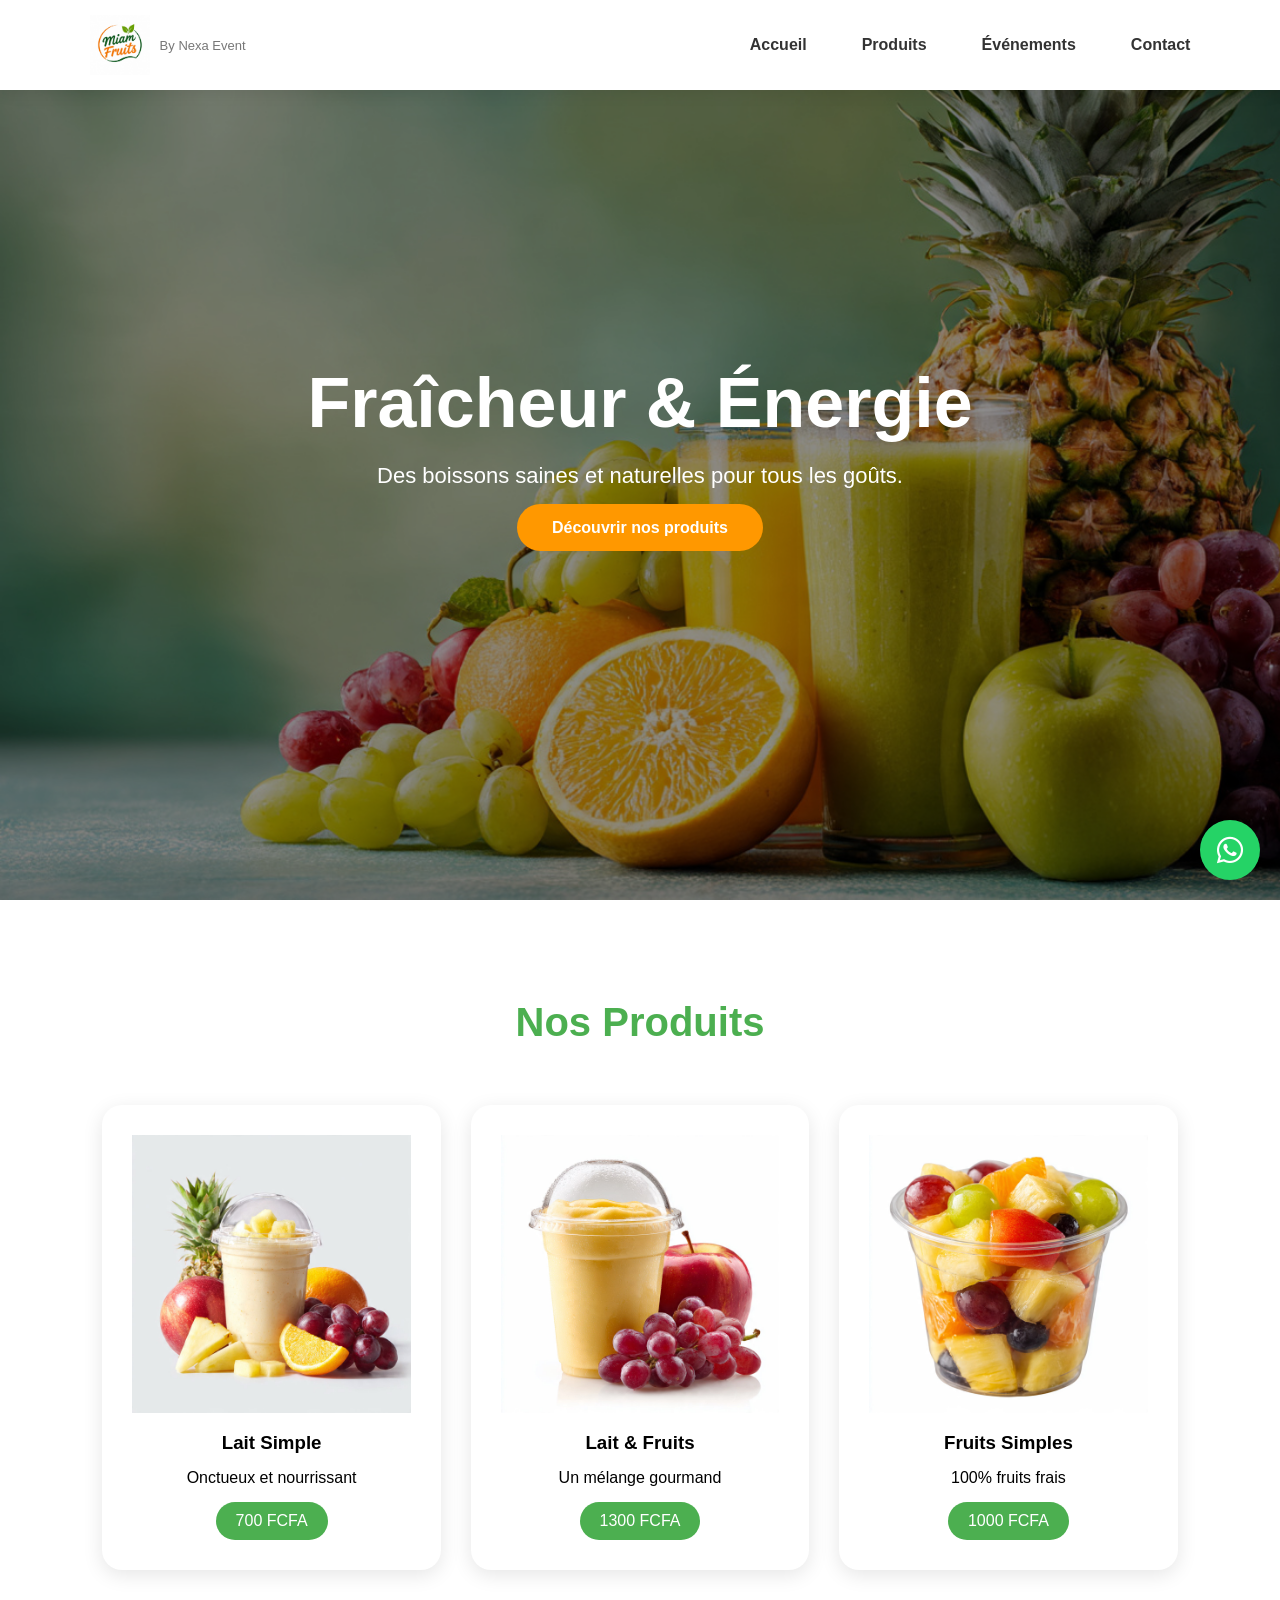
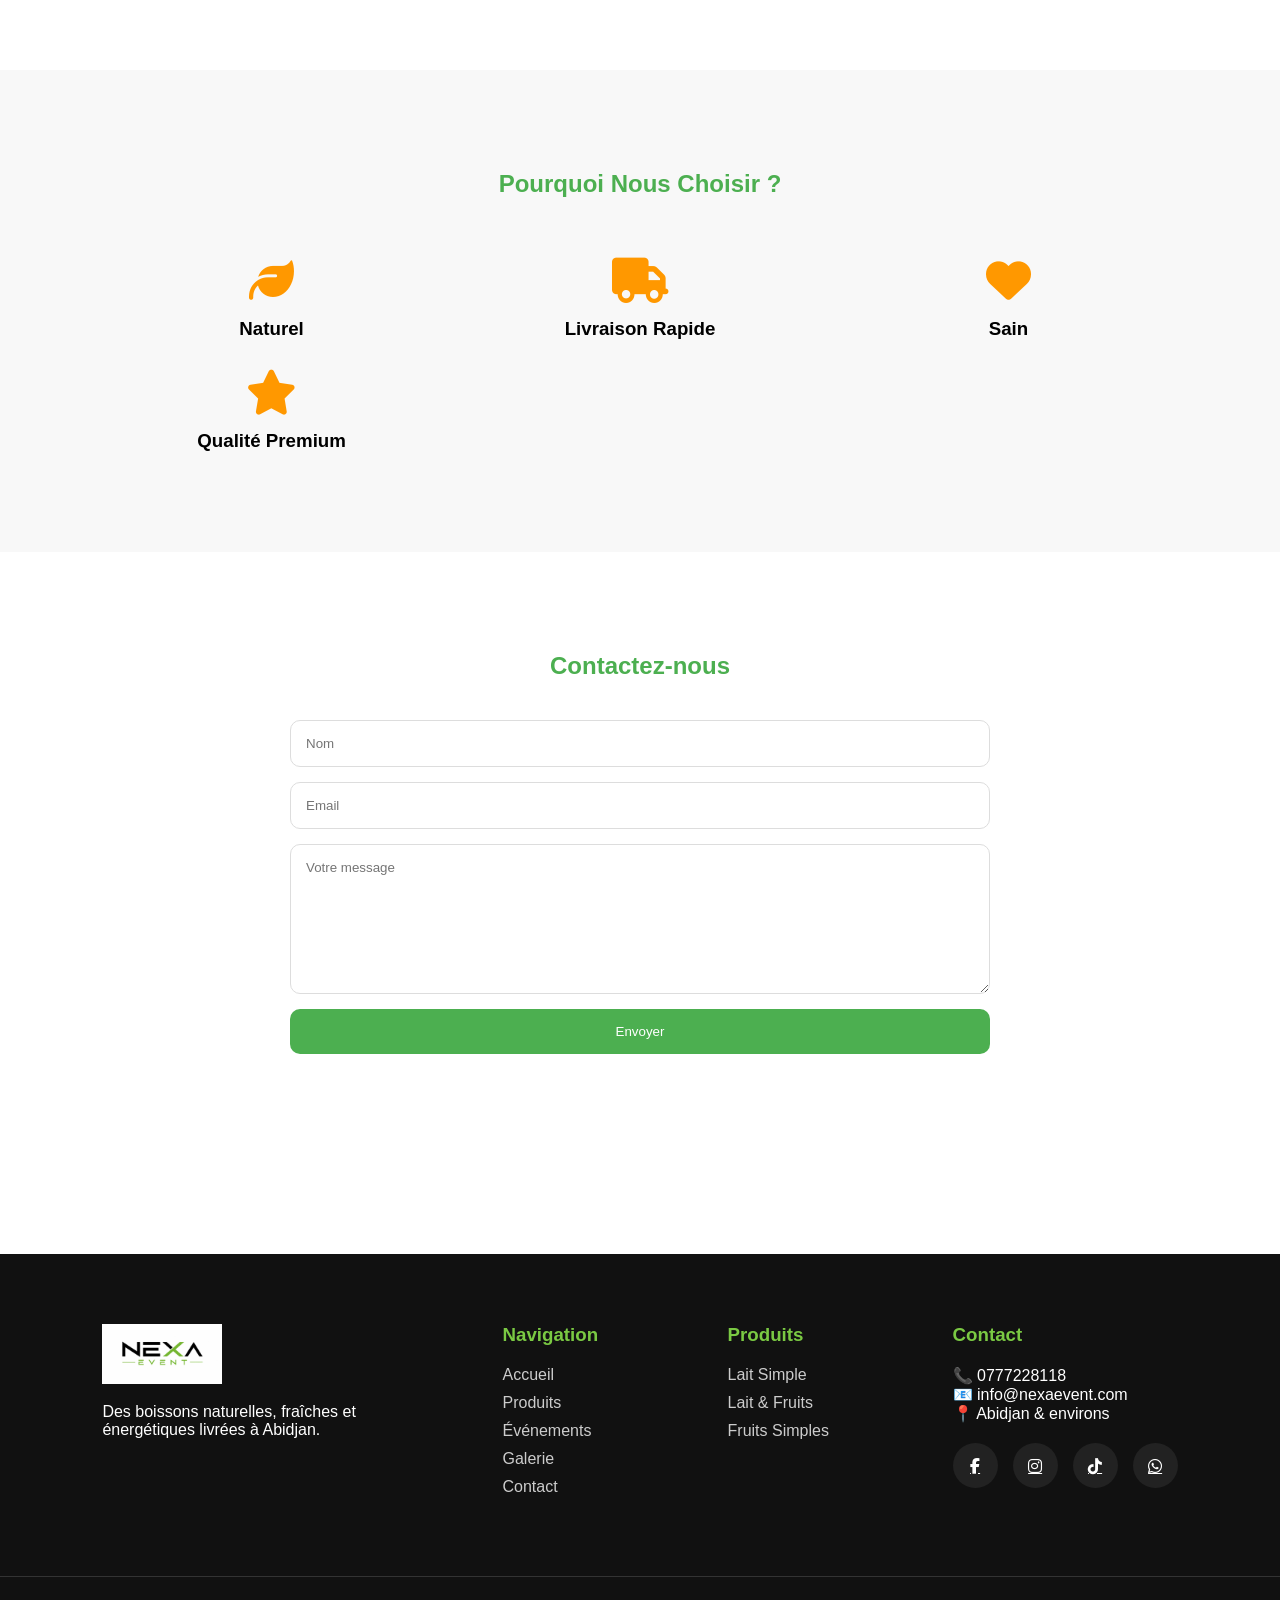
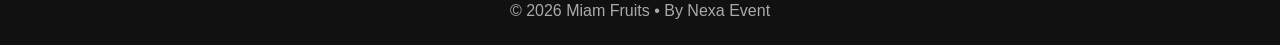
==== index.html @ a28fb57b "first commit" ====
<!DOCTYPE html>
<html lang="fr">
<head>
<meta charset="UTF-8">
<meta name="viewport" content="width=device-width, initial-scale=1.0">
<title>Miam Fruits - Fraîcheur & Énergie</title>

<link rel="stylesheet" href="style.css">

<link rel="stylesheet"
href="https://cdnjs.cloudflare.com/ajax/libs/font-awesome/6.5.1/css/all.min.css">

</head>
<script>

const menuToggle =
document.getElementById("menuToggle");

const navMenu =
document.getElementById("navMenu");

menuToggle.addEventListener("click",()=>{

navMenu.classList.toggle("active");

});

</script>
<body>

<header>

    <div class="logo-container">

        <img
        src="image/img2.jpg"
        alt="Miam Fruits"
        class="logo">

        <div class="brand">

            <span>By Nexa Event</span>

        </div>

    </div>

    <nav>

        <a href="#accueil">Accueil</a>

        <a href="#produits">Produits</a>

        <a href="#services">Événements</a>

        <a href="#contact">Contact</a>

    </nav>
     <div class="menu-toggle" id="menuToggle">
        ☰
    </div>

</header>

<section class="hero" id="accueil">

    <div class="overlay"></div>

    <div class="hero-content">

        <h1>Fraîcheur & Énergie</h1>

        <p>
            Des boissons saines et naturelles
            pour tous les goûts.
        </p>

        <a href="#produits" class="btn">
            Découvrir nos produits
        </a>

    </div>

</section>

<section class="products" id="produits">

    <h2>Nos Produits</h2>

    <div class="product-grid">

        <div class="card">
            <img src="image/img6.jpeg" alt="">
            <h3>Lait Simple</h3>
            <p>Onctueux et nourrissant</p>
            <span>700 FCFA</span>
        </div>

        <div class="card">
            <img src="image/img5.jpeg" alt="">
            <h3>Lait & Fruits</h3>
            <p>Un mélange gourmand</p>
            <span>1300 FCFA</span>
        </div>

        <div class="card">
            <img src="image/img4.jpeg" alt="">
            <h3>Fruits Simples</h3>
            <p>100% fruits frais</p>
            <span>1000 FCFA</span>
        </div>

    </div>

</section>

<section class="advantages" id="services">

    <h2>Pourquoi Nous Choisir ?</h2>

    <div class="advantages-grid">

        <div>
            <i class="fa-solid fa-leaf"></i>
            <h3>Naturel</h3>
        </div>

        <div>
            <i class="fa-solid fa-truck"></i>
            <h3>Livraison Rapide</h3>
        </div>

        <div>
            <i class="fa-solid fa-heart"></i>
            <h3>Sain</h3>
        </div>

        <div>
            <i class="fa-solid fa-star"></i>
            <h3>Qualité Premium</h3>
        </div>

    </div>

</section>

<section class="contact" id="contact">

    <h2>Contactez-nous</h2>

    <form>

        <input type="text" placeholder="Nom">

        <input type="email" placeholder="Email">

        <textarea placeholder="Votre message"></textarea>

        <button type="submit">
            Envoyer
        </button>

    </form>

</section>

<a class="whatsapp"
href="https://wa.me/2250777228118"
target="_blank">

<i class="fab fa-whatsapp"></i>

</a>

<footer>

    <div class="footer-container">

        <div class="footer-about">

            <img
            src="image/img1.jpg"
            class="footer-logo">

            <p>

                Des boissons naturelles,
                fraîches et énergétiques
                livrées à Abidjan.

            </p>


        </div>

        <div class="footer-links">

            <h3>Navigation</h3>

            <a href="#accueil">Accueil</a>
            <a href="#produits">Produits</a>
            <a href="#services">Événements</a>
            <a href="#galerie">Galerie</a>
            <a href="#contact">Contact</a>

        </div>

        <div class="footer-products">

            <h3>Produits</h3>

            <a href="#">Lait Simple</a>
            <a href="#">Lait & Fruits</a>
            <a href="#">Fruits Simples</a>

        </div>

        <div class="footer-contact">

            <h3>Contact</h3>

            <p>📞 0777228118</p>

            <p>📧 info@nexaevent.com</p>

            <p>📍 Abidjan & environs</p>

            <div class="socials">

                <a href="#">
                    <i class="fab fa-facebook-f"></i>
                </a>

                <a href="#">
                    <i class="fab fa-instagram"></i>
                </a>

                <a href="#">
                    <i class="fab fa-tiktok"></i>
                </a>

                <a href="#">
                    <i class="fab fa-whatsapp"></i>
                </a>

            </div>

        </div>

    </div>

    <div class="copyright">

        © 2026 Miam Fruits • By Nexa Event

    </div>

</footer>

</body>
</html>
---- style.css ----
*{
margin:0;
padding:0;
box-sizing:border-box;
font-family:'Poppins',sans-serif;
}

body{
background:#fff;
}

header{
    position:fixed;
    top:0;
    left:0;
    width:100%;

    display:flex;
    justify-content:space-between;
    align-items:center;

    padding:15px 7%;

    background:white;

    box-shadow:
    0 3px 15px rgba(0,0,0,.08);

    z-index:1000;
}

.logo-container{
    display:flex;
    align-items:center;
    gap:10px;
}

.logo{
    width:60px;
}

.brand h2{
    color:#7AC943;
    font-size:24px;
}

.brand span{
    color:#777;
    font-size:13px;
}

nav{
    display:flex;
    gap:30px;
}

nav a{
    text-decoration:none;
    color:#222;
    font-weight:600;
}

.menu-toggle{
    display:none;
    font-size:30px;
    cursor:pointer;
}
.btn-order{
    background:#F7931E;
    color:white;
    padding:12px 25px;
    border-radius:50px;
    text-decoration:none;
}

.container{
display:flex;
justify-content:space-between;
align-items:center;
}

.logo h2{
color:#4CAF50;
}

nav a{
text-decoration:none;
margin-left:25px;
color:#333;
font-weight:600;
}

.hero{
height:100vh;
background:url('image/img3.jpg') center/cover;
position:relative;
display:flex;
justify-content:center;
align-items:center;
}
.hero h1{
    font-size:clamp(2.5rem, 6vw, 5rem);
}

.hero p{
    font-size:clamp(1rem, 2vw, 1.3rem);
}

.overlay{
position:absolute;
width:100%;
height:100%;
background:rgba(0,0,0,.45);
}

.hero-content{
position:relative;
text-align:center;
color:white;
max-width:700px;
}

.hero-content h1{
font-size:70px;
margin-bottom:20px;
}

.hero-content p{
font-size:22px;
margin-bottom:30px;
}

.btn{
background:#ff9800;
padding:15px 35px;
color:white;
text-decoration:none;
border-radius:50px;
font-weight:bold;
}

.products{
padding:100px 8%;
}

.products h2{
text-align:center;
font-size:40px;
margin-bottom:60px;
color:#4CAF50;
}

.product-grid{
display:grid;
grid-template-columns:repeat(auto-fit,minmax(300px,1fr));
gap:30px;
}

.card{
background:white;
padding:30px;
border-radius:20px;
box-shadow:0 5px 20px rgba(0,0,0,.1);
text-align:center;
transition:.3s;
}

.card:hover{
transform:translateY(-10px);
}

.card img{
    width:100%;
    height:auto;
}

.card h3{
margin:15px 0;
}

.card span{
display:inline-block;
background:#4CAF50;
color:white;
padding:10px 20px;
border-radius:30px;
margin-top:15px;
}

.advantages{
background:#f8f8f8;
padding:100px 8%;
}

.advantages h2{
text-align:center;
margin-bottom:60px;
color:#4CAF50;
}

.advantages-grid{
display:grid;
grid-template-columns:repeat(auto-fit,minmax(250px,1fr));
gap:30px;
text-align:center;
}

.advantages-grid i{
font-size:45px;
color:#ff9800;
margin-bottom:15px;
}

.contact{
padding:100px 8%;
}

.contact h2{
text-align:center;
margin-bottom:40px;
color:#4CAF50;
}

form{
max-width:700px;
margin:auto;
display:flex;
flex-direction:column;
gap:15px;
}

input,
textarea{
padding:15px;
border:1px solid #ddd;
border-radius:10px;
}

textarea{
height:150px;
}

button{
background:#4CAF50;
border:none;
padding:15px;
color:white;
border-radius:10px;
cursor:pointer;
}

.whatsapp{
position:fixed;
right:20px;
bottom:20px;
width:60px;
height:60px;
background:#25D366;
color:white;
display:flex;
justify-content:center;
align-items:center;
border-radius:50%;
font-size:30px;
text-decoration:none;
}

footer{
    background:#111;
    color:white;
    margin-top:100px;
}

.footer-container{

    display:grid;

    grid-template-columns:
    2fr 1fr 1fr 1fr;

    gap:50px;

    padding:70px 8%;
}

@media (max-width:768px){

    .footer-container{
        grid-template-columns:1fr;
        text-align:center;
    }

}
.footer-logo{
    width:120px;
    margin-bottom:15px;
}

.nexa-logo{
    width:150px;
    margin-top:20px;
}

.footer-links,
.footer-products,
.footer-contact{

    display:flex;
    flex-direction:column;
}

.footer-links h3,
.footer-products h3,
.footer-contact h3{

    color:#7AC943;
    margin-bottom:20px;
}

.footer-links a,
.footer-products a{

    color:#ccc;
    text-decoration:none;
    margin-bottom:10px;
}

.socials{

    display:flex;
    gap:15px;
    margin-top:20px;
}

.socials a{

    width:45px;
    height:45px;

    background:#222;

    border-radius:50%;

    display:flex;
    justify-content:center;
    align-items:center;

    color:white;

    transition:.3s;
}

.socials a:hover{

    background:#7AC943;

    transform:translateY(-5px);
}

.copyright{

    text-align:center;

    padding:25px;

    border-top:1px solid #333;

    color:#aaa;
}
@media screen and (max-width:768px){

    header{
        padding:15px 20px;
    }

    nav{
        position:absolute;
        top:80px;
        left:0;

        width:100%;

        background:white;

        flex-direction:column;

        display:none;

        padding:20px;
    }

    nav.active{
        display:flex;
    }

    .menu-toggle{
        display:block;
    }

    .hero{
        padding:20px;
        text-align:center;
    }

    .hero h1{
        font-size:2.5rem;
    }

    .buttons{
        flex-direction:column;
        gap:15px;
    }

    .footer-container{
        grid-template-columns:1fr;
        gap:30px;
    }

    .socials{
        justify-content:center;
    }

}
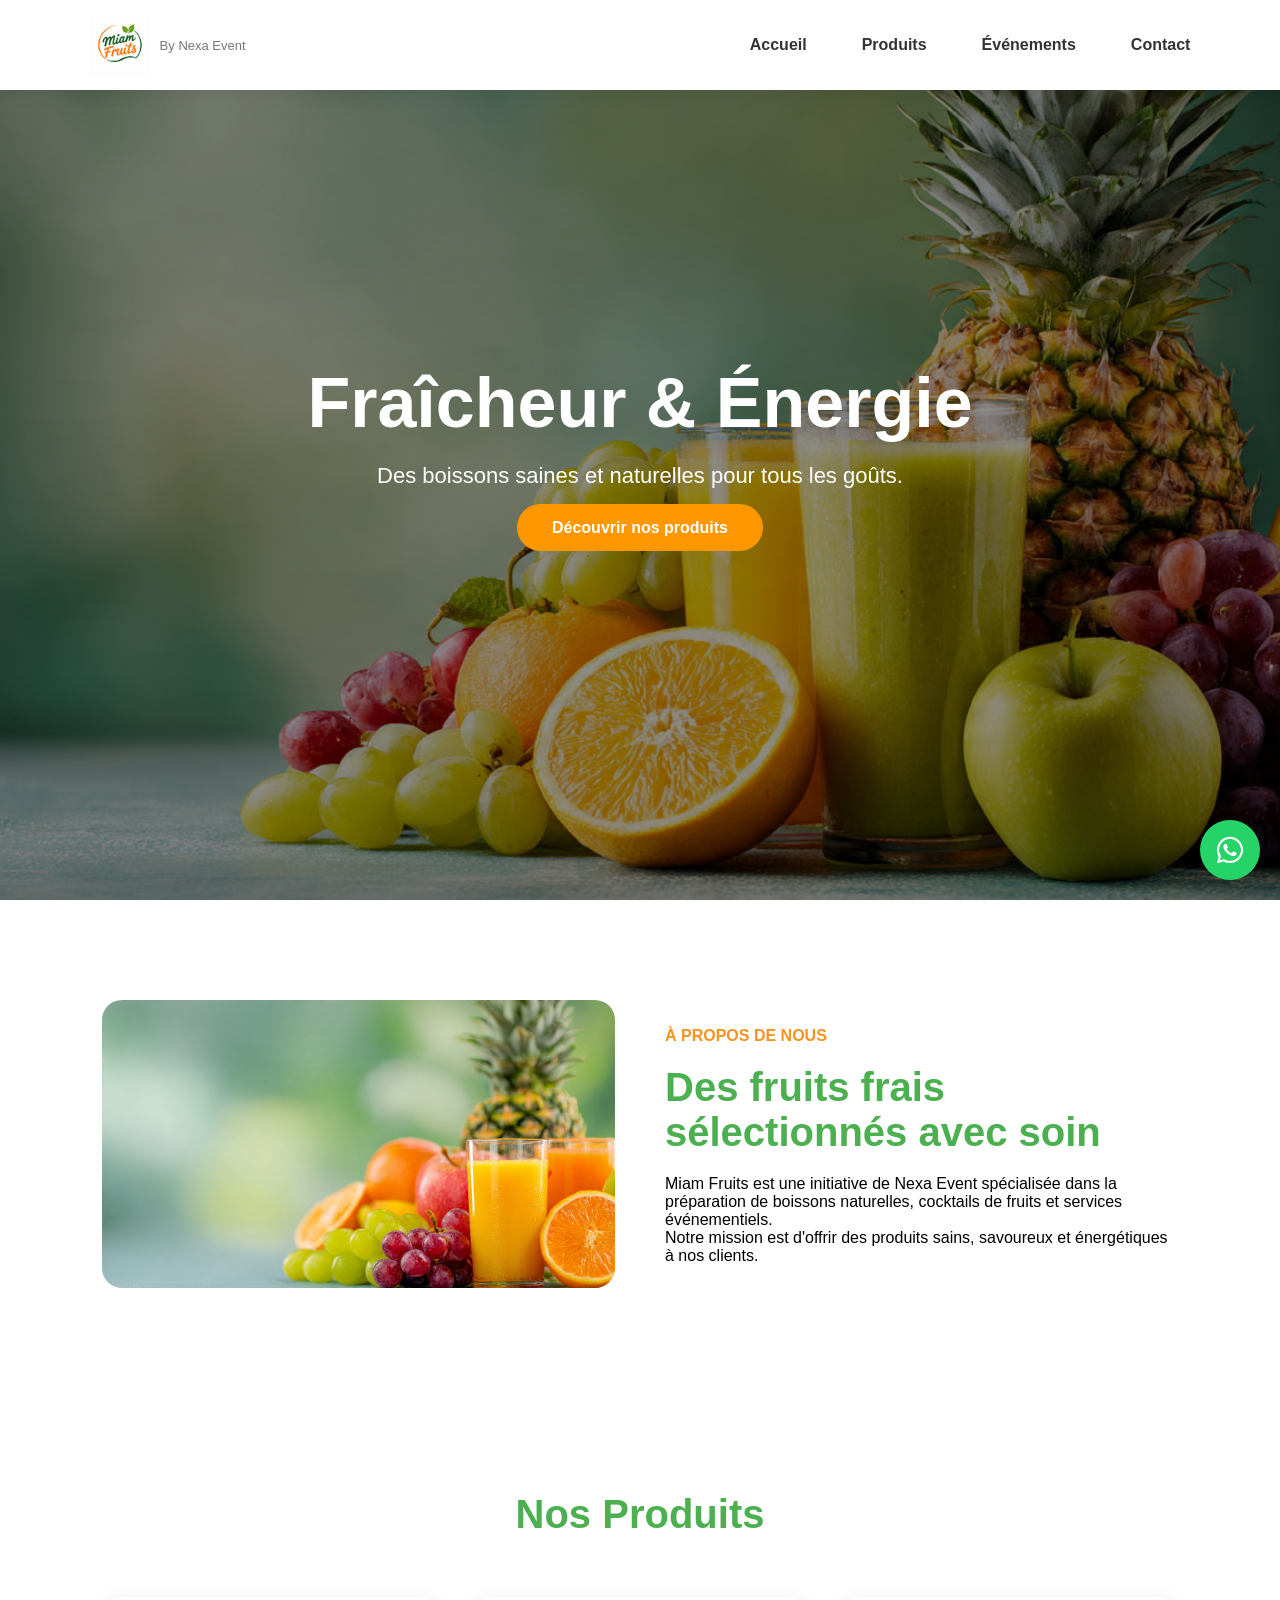
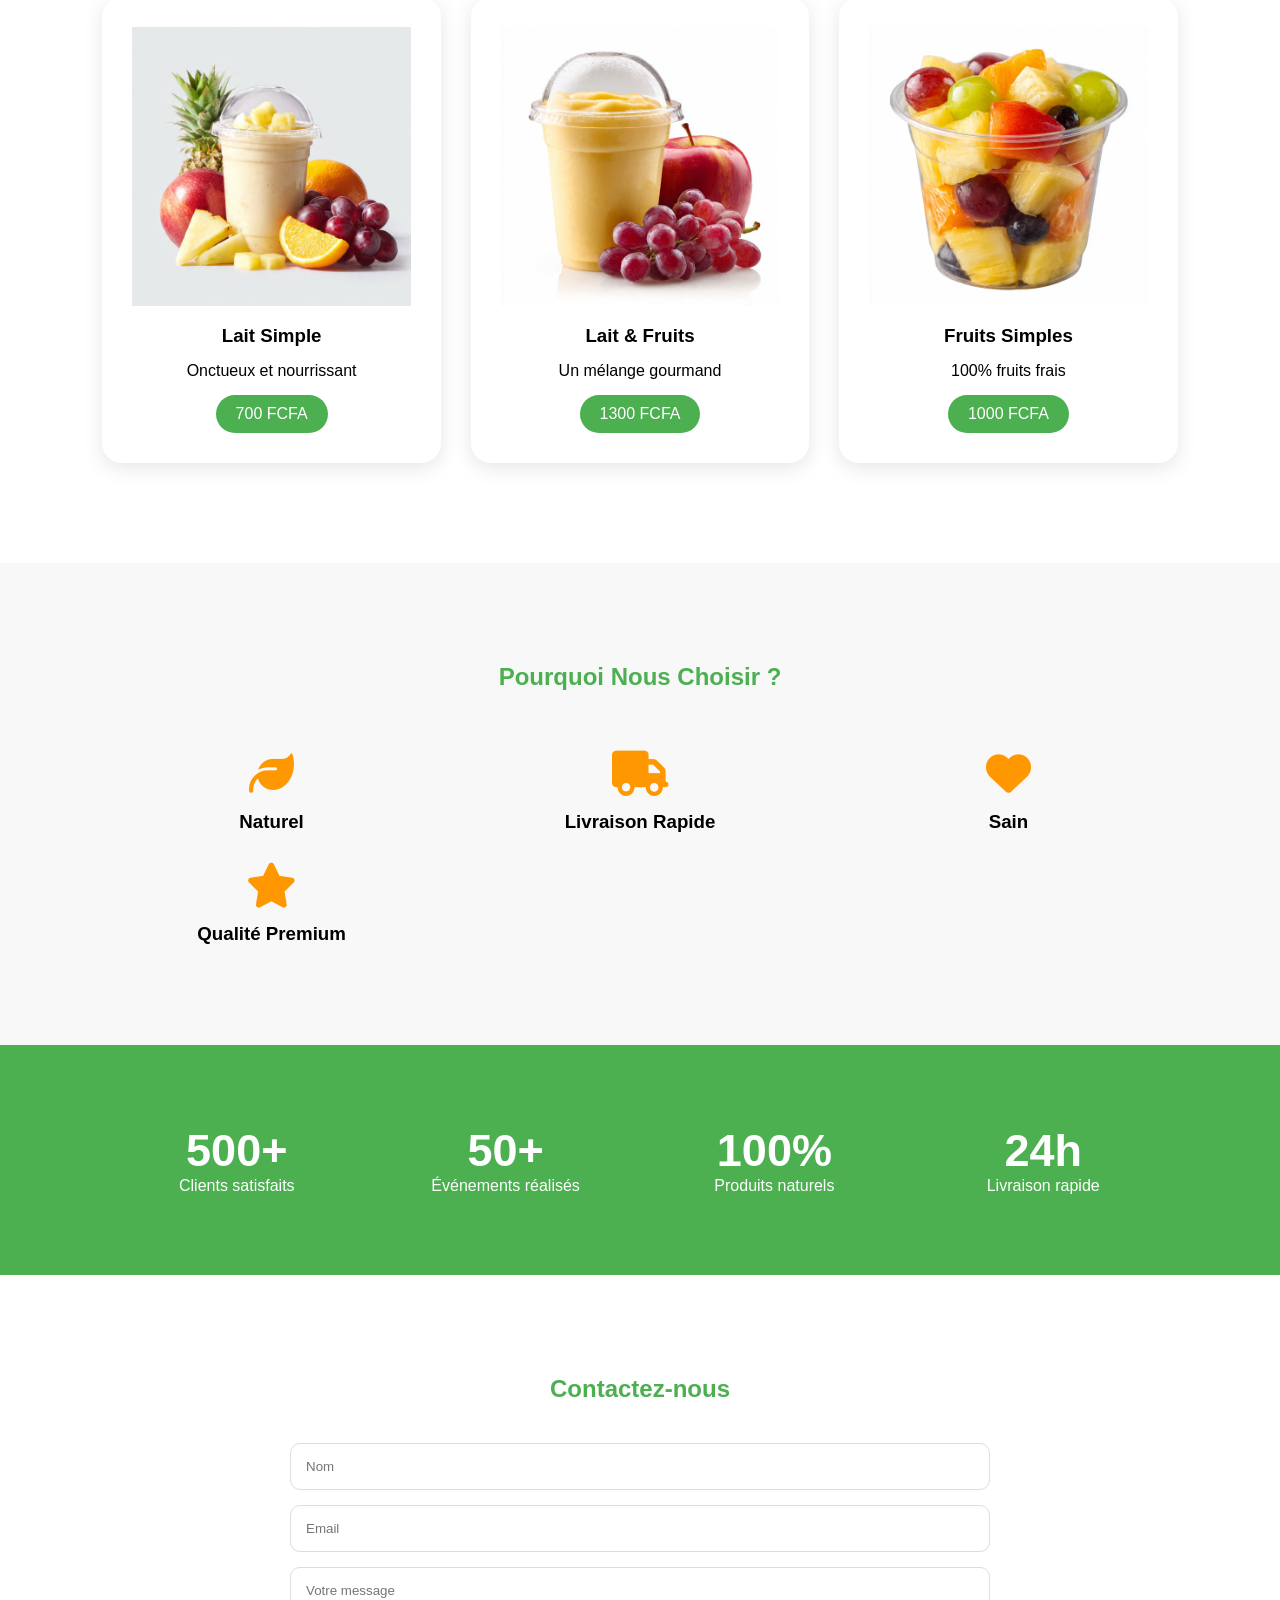
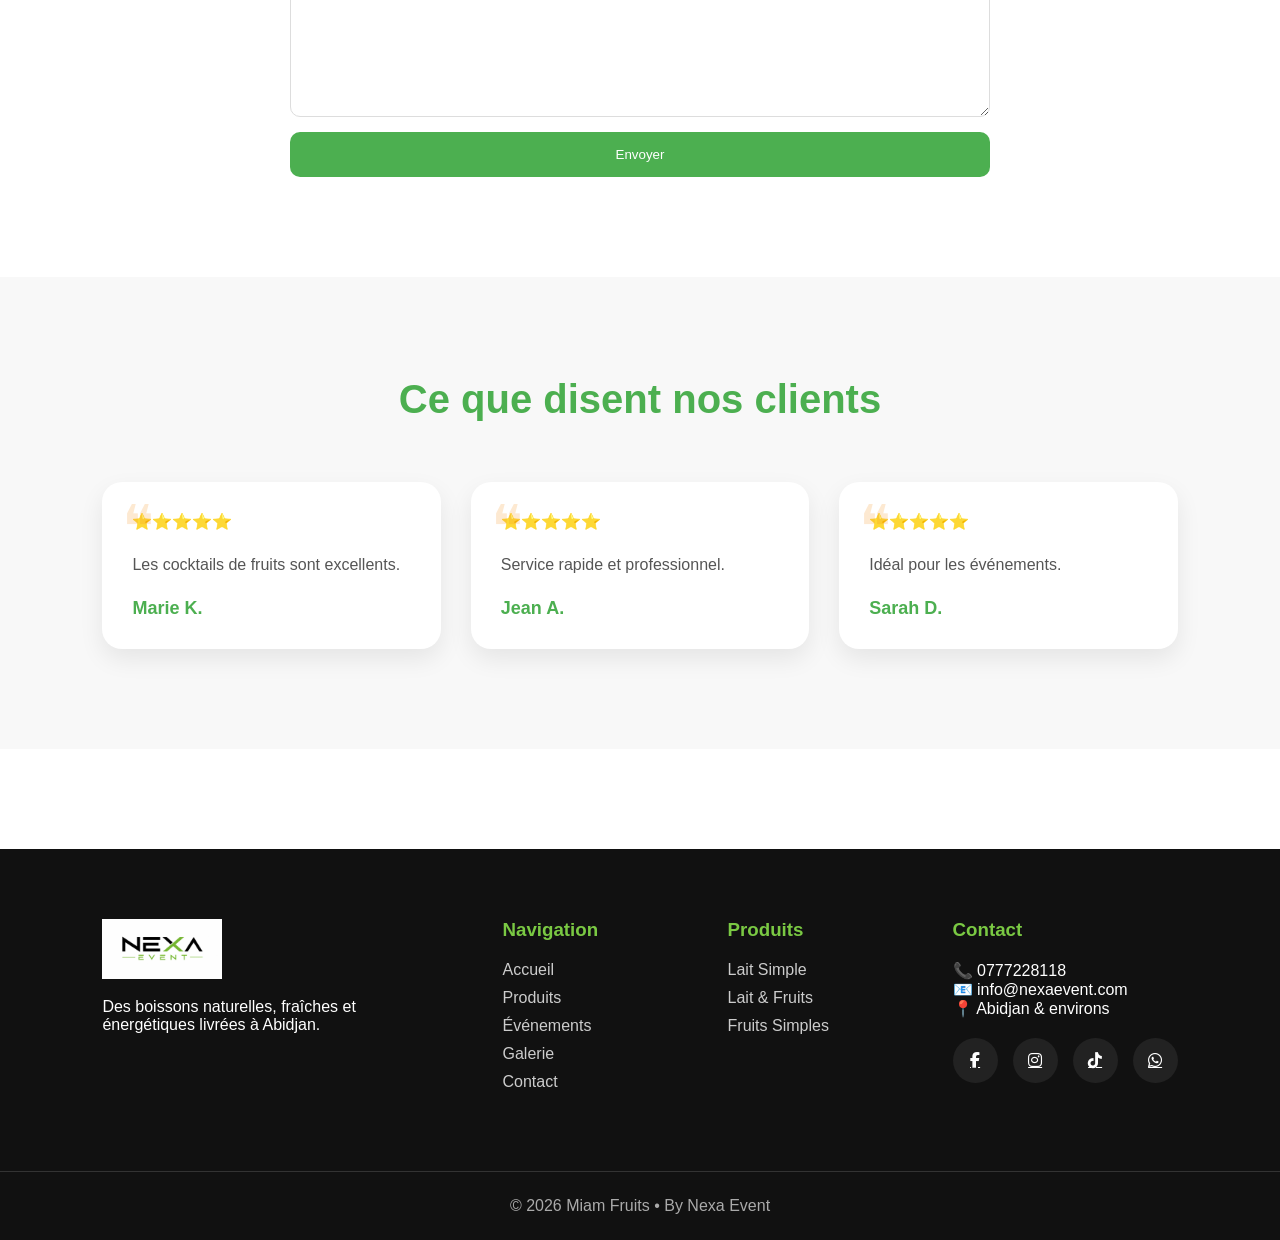
==== commit 1e597f30: "add" ====
--- a/index.html
+++ b/index.html
@@ -11,6 +11,8 @@
 href="https://cdnjs.cloudflare.com/ajax/libs/font-awesome/6.5.1/css/all.min.css">
 
 </head>
+
+<body>
 <script>
 
 const menuToggle =
@@ -26,8 +28,6 @@
 });
 
 </script>
-<body>
-
 <header>
 
     <div class="logo-container">
@@ -45,7 +45,7 @@
 
     </div>
 
-    <nav>
+    <nav id="navMenu">
 
         <a href="#accueil">Accueil</a>
 
@@ -78,6 +78,32 @@
         <a href="#produits" class="btn">
             Découvrir nos produits
         </a>
+
+    </div>
+
+</section>
+<section class="about" id="about">
+
+    <div class="about-image">
+        <img src="image/img7.jpg" alt="Miam Fruits">
+    </div>
+
+    <div class="about-content">
+
+        <span class="section-tag">À PROPOS DE NOUS</span>
+
+        <h2>Des fruits frais sélectionnés avec soin</h2>
+
+        <p>
+            Miam Fruits est une initiative de Nexa Event spécialisée
+            dans la préparation de boissons naturelles, cocktails de fruits
+            et services événementiels.
+        </p>
+
+        <p>
+            Notre mission est d'offrir des produits sains,
+            savoureux et énergétiques à nos clients.
+        </p>
 
     </div>
 
@@ -143,6 +169,29 @@
     </div>
 
 </section>
+<section class="stats">
+
+    <div>
+        <h2>500+</h2>
+        <p>Clients satisfaits</p>
+    </div>
+
+    <div>
+        <h2>50+</h2>
+        <p>Événements réalisés</p>
+    </div>
+
+    <div>
+        <h2>100%</h2>
+        <p>Produits naturels</p>
+    </div>
+
+    <div>
+        <h2>24h</h2>
+        <p>Livraison rapide</p>
+    </div>
+
+</section>
 
 <section class="contact" id="contact">
 
@@ -163,6 +212,39 @@
     </form>
 
 </section>
+<section class="testimonials">
+
+    <h2>Ce que disent nos clients</h2>
+
+    <div class="testimonial-grid">
+
+        <div class="testimonial">
+            ⭐⭐⭐⭐⭐
+            <p>
+                Les cocktails de fruits sont excellents.
+            </p>
+            <h4>Marie K.</h4>
+        </div>
+
+        <div class="testimonial">
+            ⭐⭐⭐⭐⭐
+            <p>
+                Service rapide et professionnel.
+            </p>
+            <h4>Jean A.</h4>
+        </div>
+
+        <div class="testimonial">
+            ⭐⭐⭐⭐⭐
+            <p>
+                Idéal pour les événements.
+            </p>
+            <h4>Sarah D.</h4>
+        </div>
+
+    </div>
+
+</section>
 
 <a class="whatsapp"
 href="https://wa.me/2250777228118"
@@ -171,6 +253,7 @@
 <i class="fab fa-whatsapp"></i>
 
 </a>
+
 
 <footer>
 
--- a/style.css
+++ b/style.css
@@ -139,6 +139,30 @@
 font-weight:bold;
 }
 
+.about{
+    padding:100px 8%;
+    display:grid;
+    grid-template-columns:1fr 1fr;
+    gap:50px;
+    align-items:center;
+}
+
+.about img{
+    width:100%;
+    border-radius:20px;
+}
+
+.section-tag{
+    color:#F7931E;
+    font-weight:bold;
+}
+
+.about h2{
+    font-size:40px;
+    margin:20px 0;
+    color:#4CAF50;
+}
+
 .products{
 padding:100px 8%;
 }
@@ -154,6 +178,21 @@
 display:grid;
 grid-template-columns:repeat(auto-fit,minmax(300px,1fr));
 gap:30px;
+}
+.stats{
+    background:#4CAF50;
+    color:white;
+
+    padding:80px 8%;
+
+    display:grid;
+    grid-template-columns:repeat(4,1fr);
+
+    text-align:center;
+}
+
+.stats h2{
+    font-size:45px;
 }
 
 .card{
@@ -264,6 +303,68 @@
 font-size:30px;
 text-decoration:none;
 }
+.testimonials{
+    padding:100px 8%;
+    background:#f8f8f8;
+}
+
+.testimonials h2{
+    text-align:center;
+    font-size:40px;
+    color:#4CAF50;
+    margin-bottom:60px;
+}
+
+.testimonial-grid{
+    display:grid;
+    grid-template-columns:repeat(auto-fit,minmax(300px,1fr));
+    gap:30px;
+}
+
+.testimonial{
+    background:white;
+    padding:30px;
+    border-radius:20px;
+
+    box-shadow:
+    0 10px 25px rgba(0,0,0,.08);
+
+    transition:.3s;
+
+    position:relative;
+}
+
+.testimonial:hover{
+    transform:translateY(-10px);
+}
+
+.testimonial::before{
+    content:"❝";
+    position:absolute;
+    top:10px;
+    left:20px;
+
+    font-size:60px;
+    color:#F7931E;
+    opacity:.2;
+}
+
+.testimonial p{
+    margin:20px 0;
+    line-height:1.7;
+    color:#555;
+}
+
+.testimonial h4{
+    color:#4CAF50;
+    font-size:18px;
+}
+
+.testimonial .stars{
+    color:#F7931E;
+    font-size:20px;
+    margin-bottom:15px;
+}
 
 footer{
     background:#111;
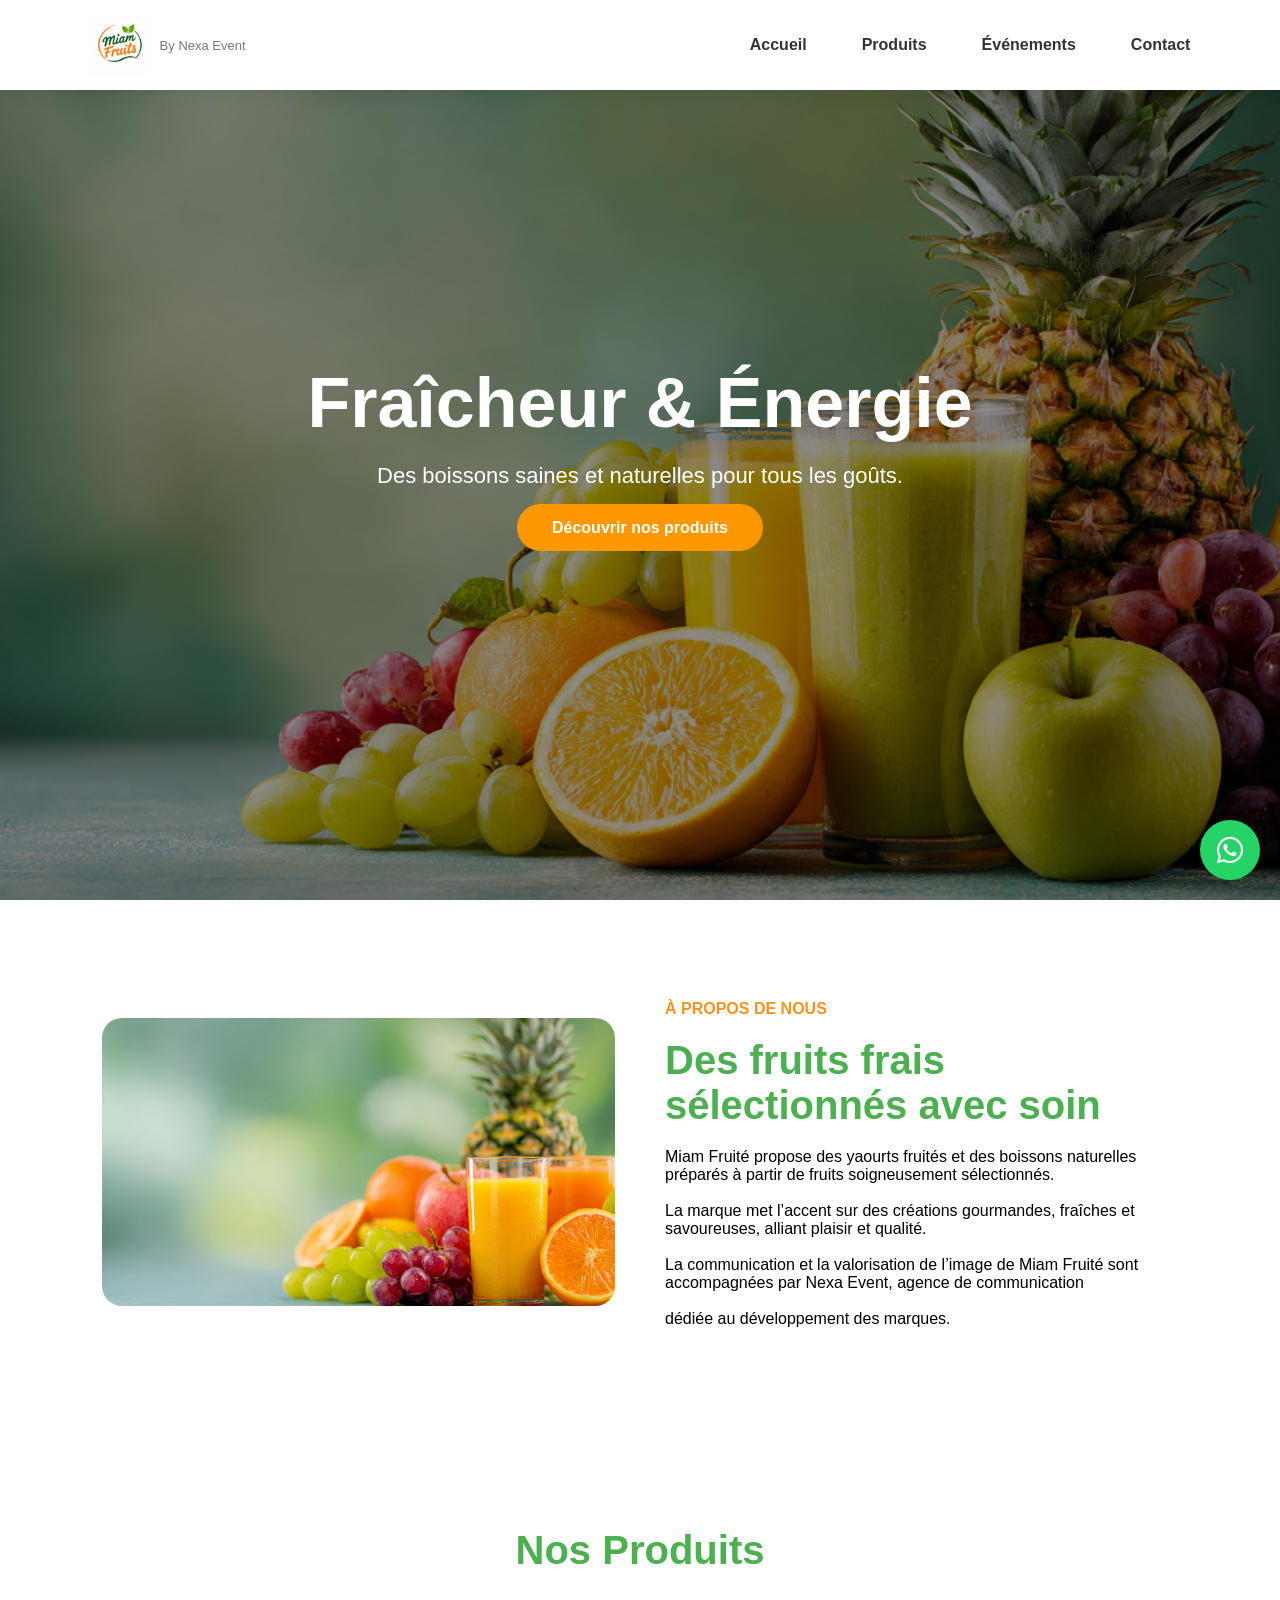
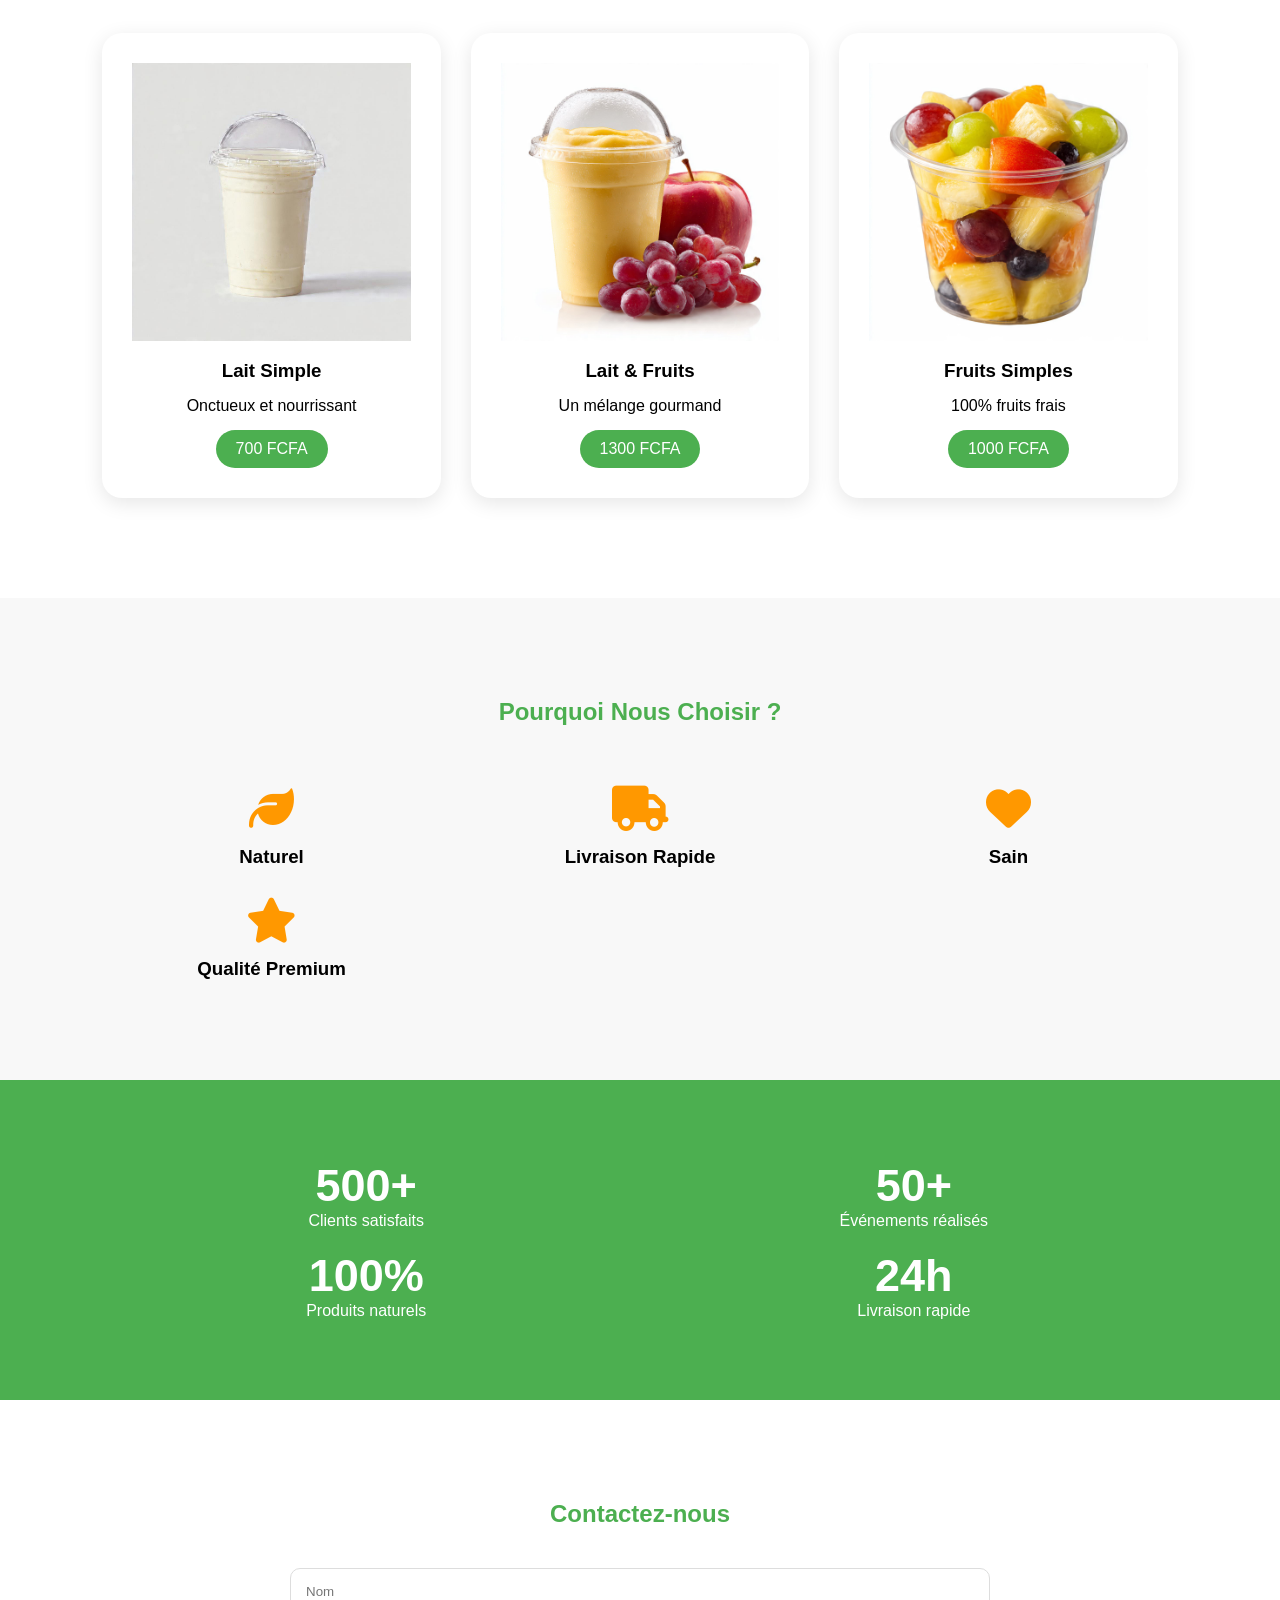
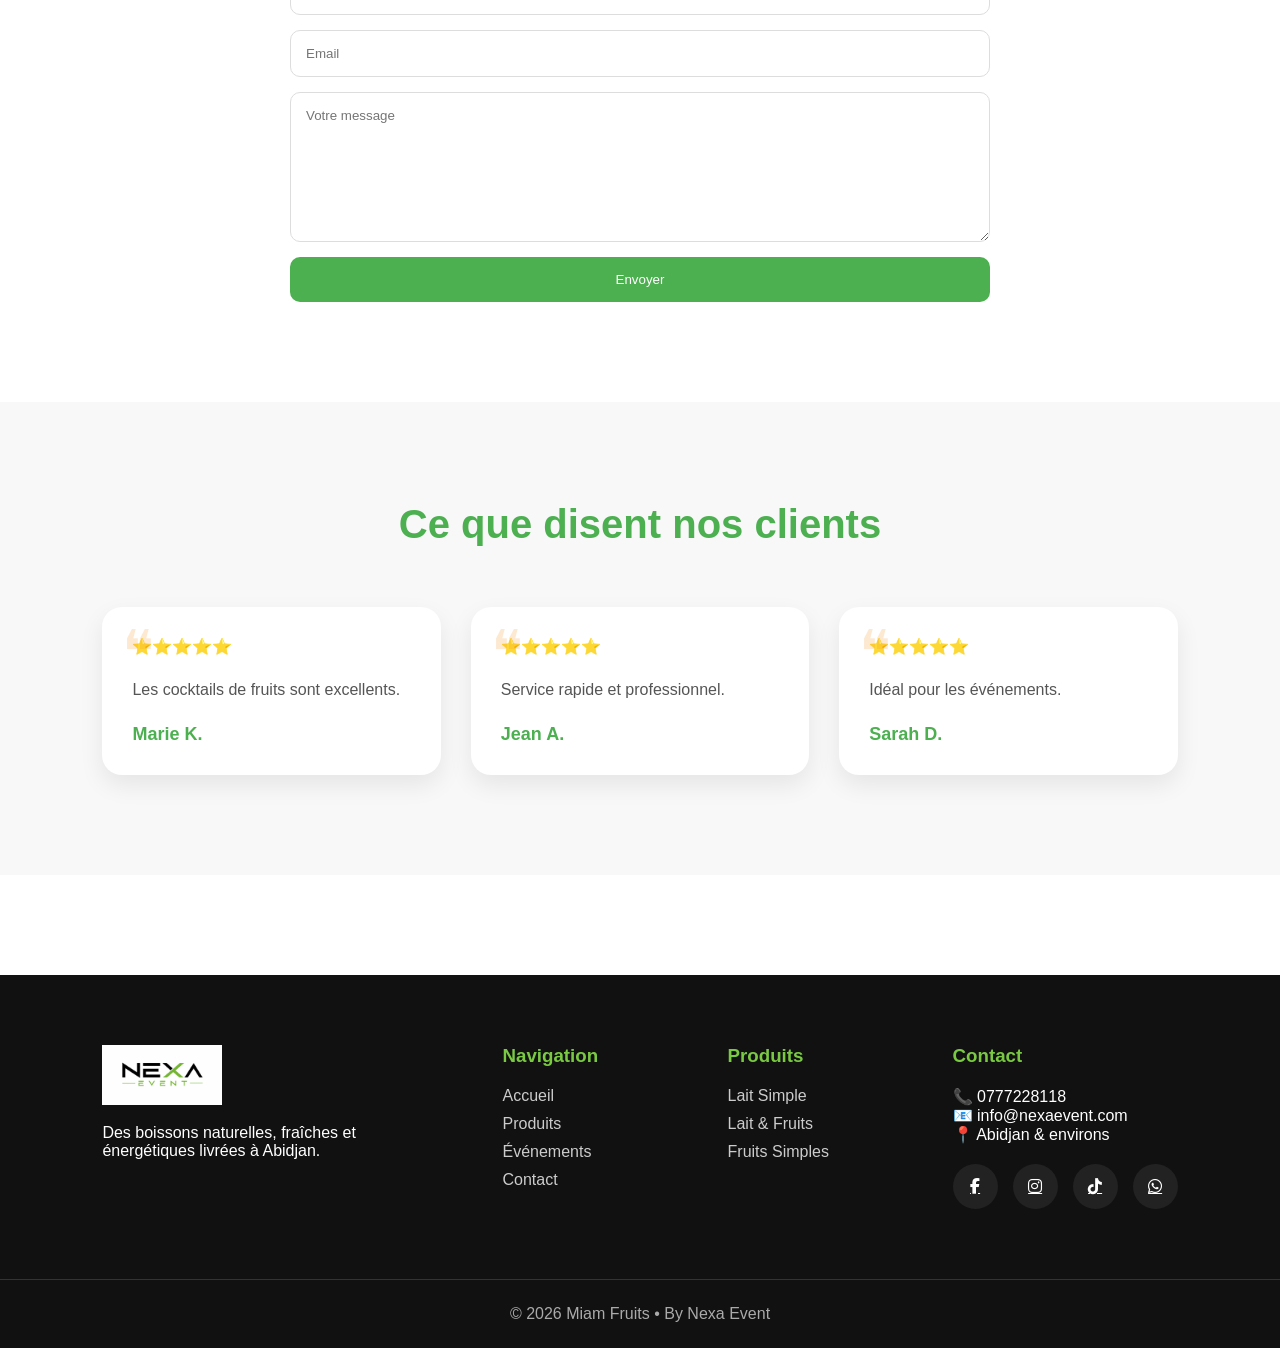
==== commit 990693e3: "menu" ====
--- a/index.html
+++ b/index.html
@@ -13,21 +13,6 @@
 </head>
 
 <body>
-<script>
-
-const menuToggle =
-document.getElementById("menuToggle");
-
-const navMenu =
-document.getElementById("navMenu");
-
-menuToggle.addEventListener("click",()=>{
-
-navMenu.classList.toggle("active");
-
-});
-
-</script>
 <header>
 
     <div class="logo-container">
@@ -95,14 +80,19 @@
         <h2>Des fruits frais sélectionnés avec soin</h2>
 
         <p>
-            Miam Fruits est une initiative de Nexa Event spécialisée
-            dans la préparation de boissons naturelles, cocktails de fruits
-            et services événementiels.
+            Miam Fruité propose des yaourts fruités et des boissons 
+            naturelles préparés à partir de fruits soigneusement sélectionnés.
+            <br><br> 
+            La marque met l’accent sur des créations gourmandes, fraîches
+            et savoureuses, alliant plaisir et qualité.
+             <br><br> 
         </p>
 
         <p>
-            Notre mission est d'offrir des produits sains,
-            savoureux et énergétiques à nos clients.
+           La communication et la valorisation de l’image de Miam Fruité 
+           sont accompagnées par Nexa Event, agence de communication 
+            <br><br> 
+           dédiée au développement des marques.
         </p>
 
     </div>
@@ -116,7 +106,7 @@
     <div class="product-grid">
 
         <div class="card">
-            <img src="image/img6.jpeg" alt="">
+            <img src="image/img.jpeg" alt="">
             <h3>Lait Simple</h3>
             <p>Onctueux et nourrissant</p>
             <span>700 FCFA</span>
@@ -283,7 +273,6 @@
             <a href="#accueil">Accueil</a>
             <a href="#produits">Produits</a>
             <a href="#services">Événements</a>
-            <a href="#galerie">Galerie</a>
             <a href="#contact">Contact</a>
 
         </div>
@@ -339,6 +328,20 @@
     </div>
 
 </footer>
-
+<script>
+
+const menuToggle =
+document.getElementById("menuToggle");
+
+const navMenu =
+document.getElementById("navMenu");
+
+menuToggle.addEventListener("click",()=>{
+
+navMenu.classList.toggle("active");
+
+});
+
+</script>
 </body>
 </html>
--- a/style.css
+++ b/style.css
@@ -147,10 +147,11 @@
     align-items:center;
 }
 
+
 .about img{
     width:100%;
     border-radius:20px;
-}
+} 
 
 .section-tag{
     color:#F7931E;
@@ -189,6 +190,21 @@
     grid-template-columns:repeat(4,1fr);
 
     text-align:center;
+}
+.stats{
+    grid-template-columns:repeat(2,1fr);
+    gap:20px;
+}
+@media(max-width:480px){
+
+    .stats{
+        grid-template-columns:1fr;
+    }
+
+    .about{
+        grid-template-columns:1fr;
+    }
+
 }
 
 .stats h2{
@@ -521,4 +537,65 @@
         justify-content:center;
     }
 
-}
+    @media screen and (max-width:768px){
+
+    .about{
+        grid-template-columns:1fr;
+        gap:30px;
+        padding:60px 20px;
+        text-align:center;
+    }
+
+    .about-image{
+        order:1;
+    }
+
+    .about-content{
+        order:2;
+    }
+
+    .about img{
+        width:100%;
+        max-width:450px;
+        margin:auto;
+        display:block;
+    }
+
+    .about h2{
+        font-size:2rem;
+    }
+
+    .about p{
+        font-size:16px;
+        line-height:1.8;
+    }
+
+}
+
+@media screen and (max-width:480px){
+
+    .about{
+        padding:50px 15px;
+    }
+
+    .about h2{
+        font-size:1.6rem;
+    }
+
+    .section-tag{
+        font-size:14px;
+    }
+
+    .about p{
+        font-size:15px;
+    }
+    .about-image{
+    order:2;
+   }
+
+   .about-content{
+    order:1;
+   }
+
+}
+}
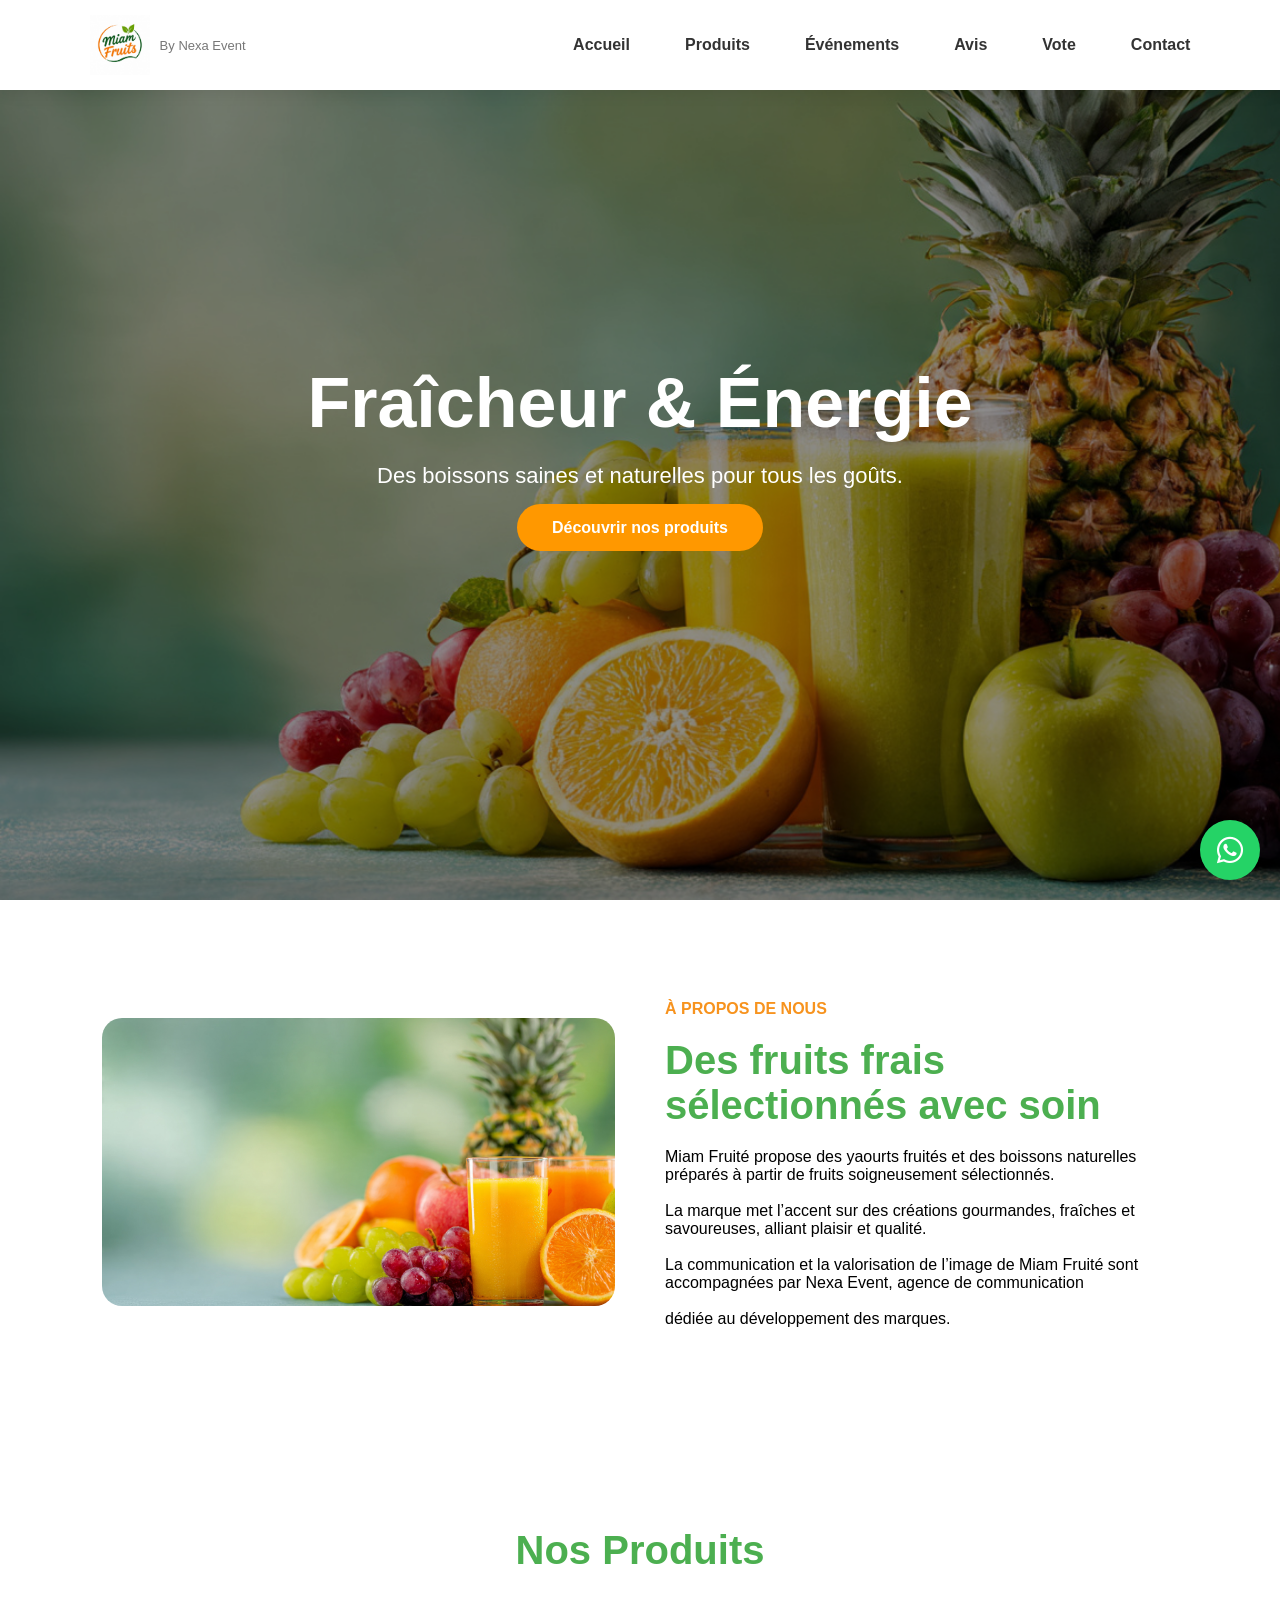
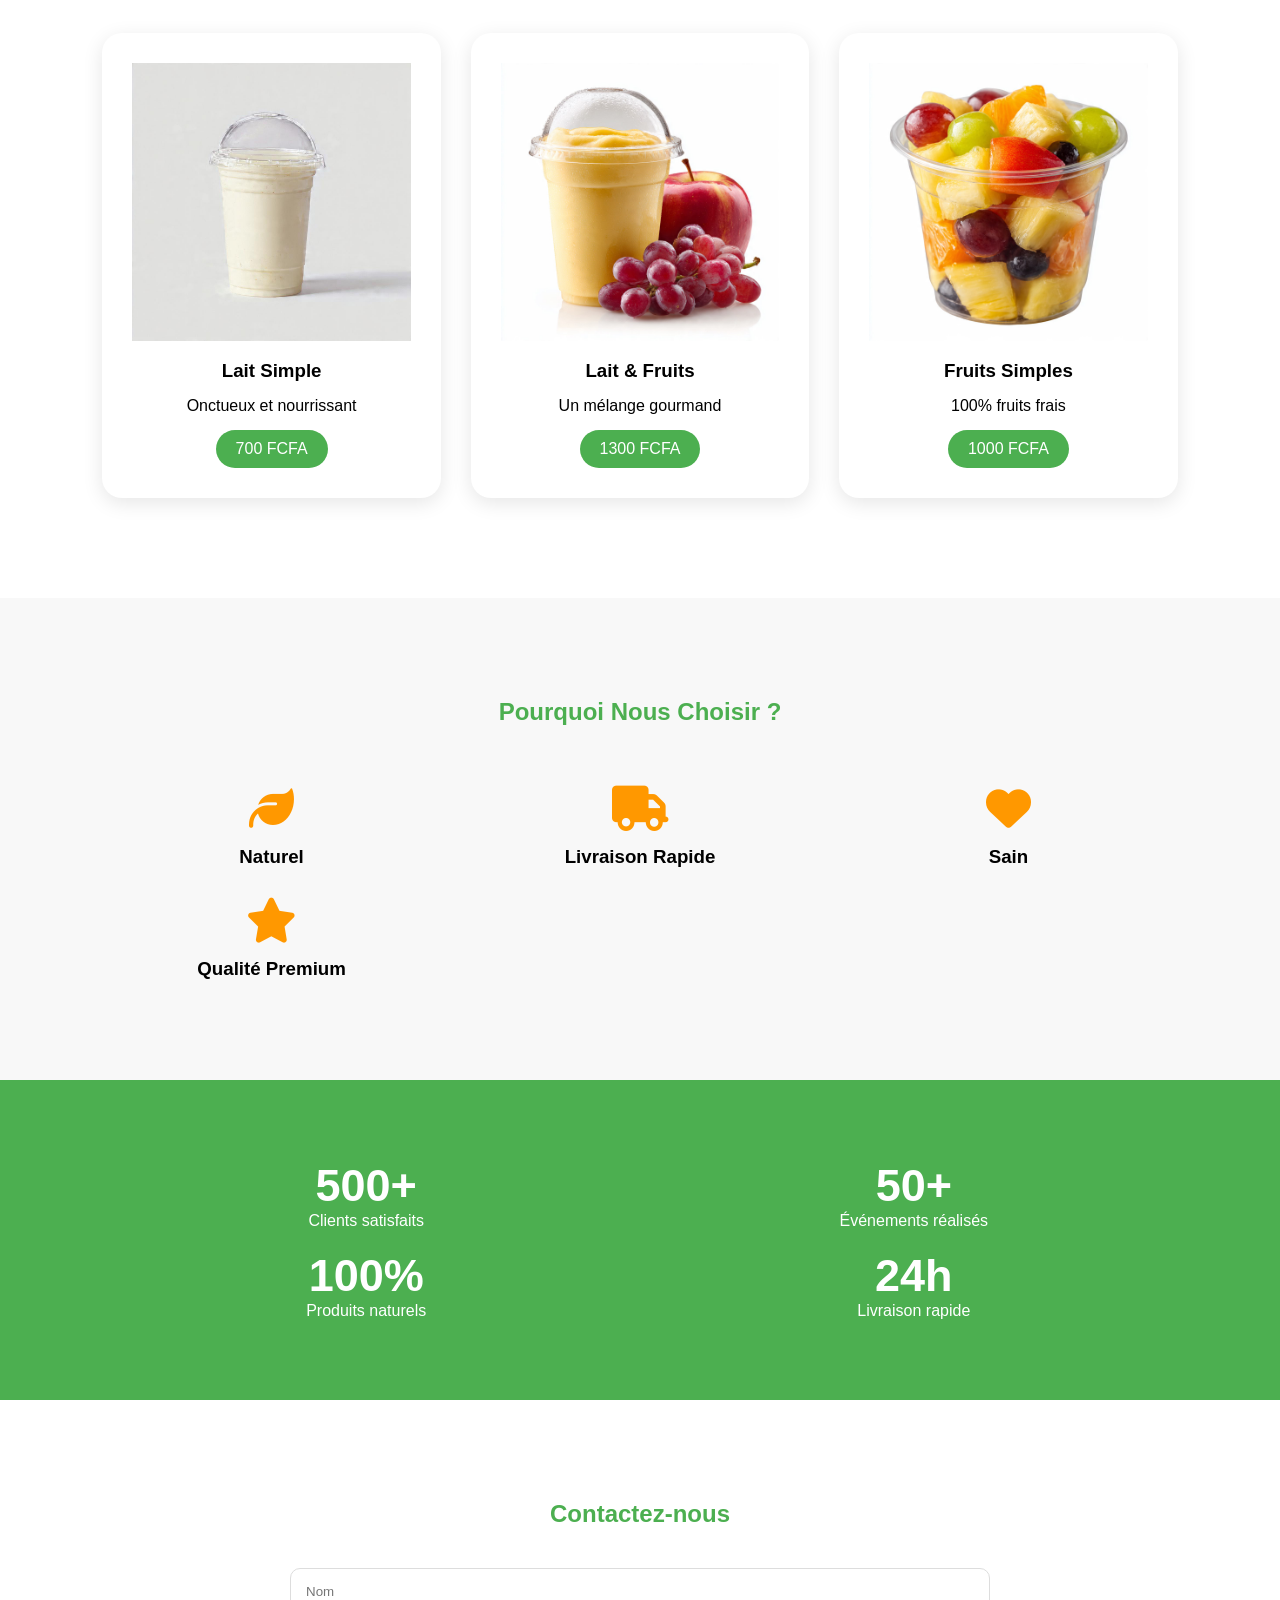
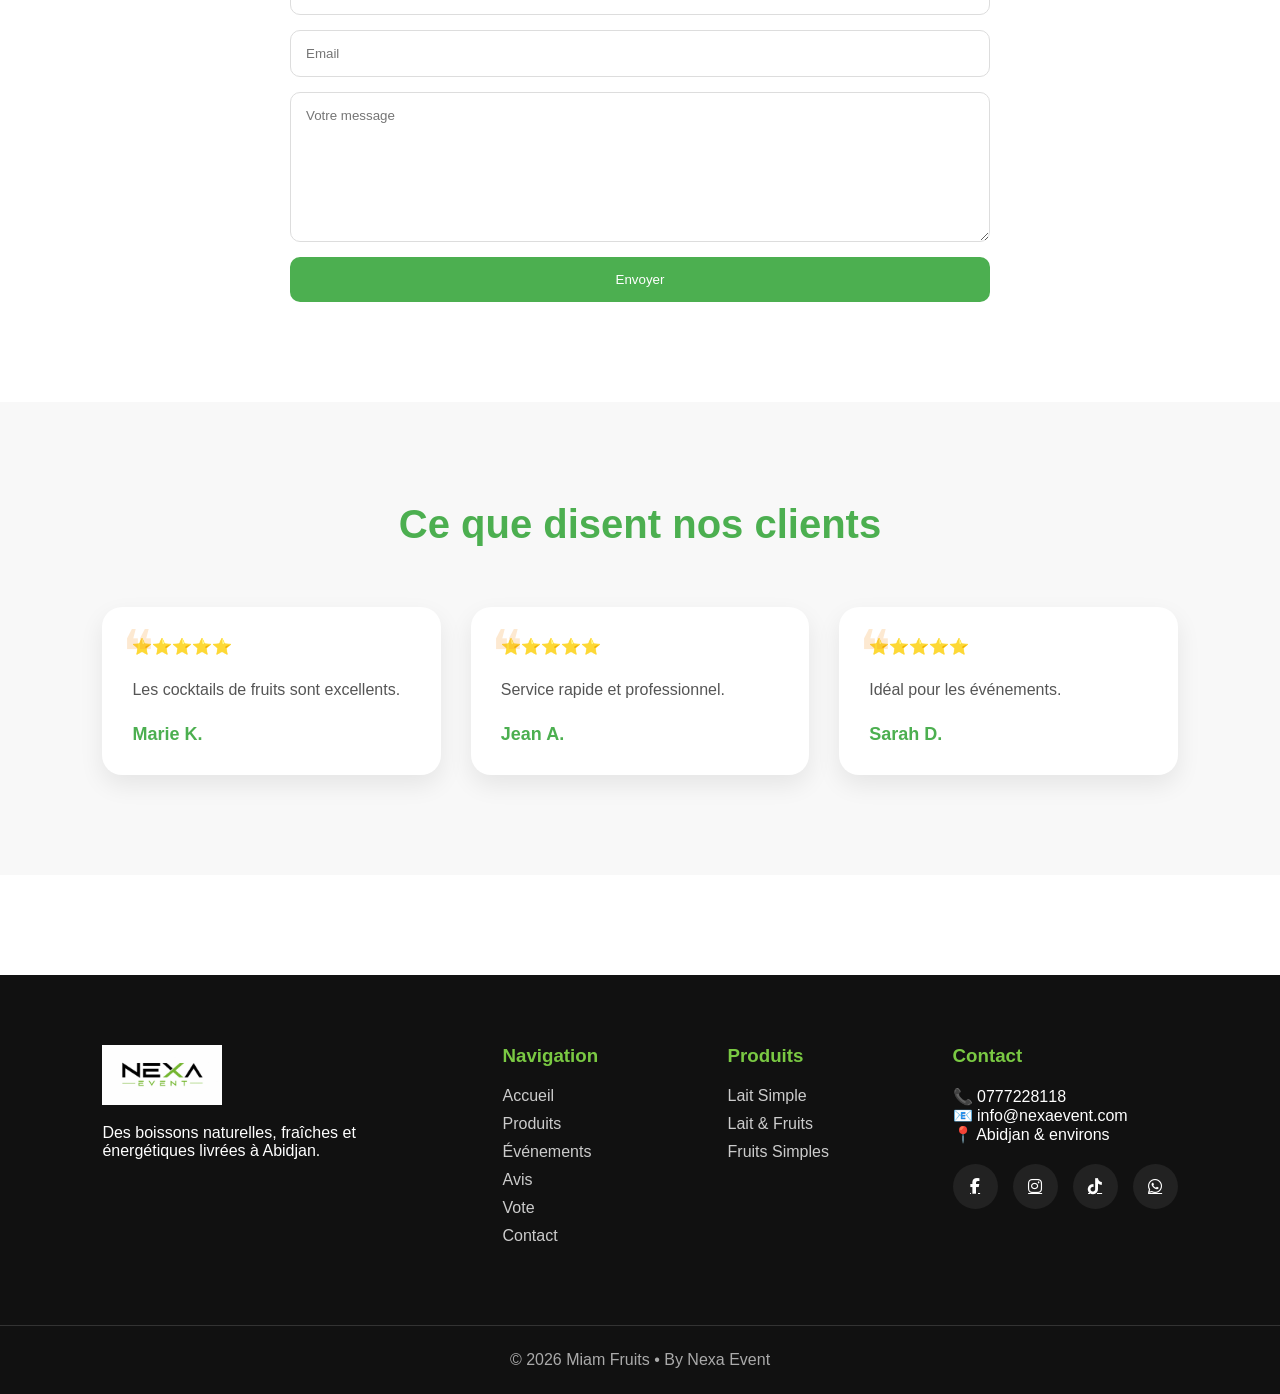
==== commit 476f730f: "avis vote" ====
--- a/index.html
+++ b/index.html
@@ -37,6 +37,10 @@
         <a href="#produits">Produits</a>
 
         <a href="#services">Événements</a>
+
+        <a href="avis.html">Avis</a>
+
+        <a href="vote.html">Vote</a>
 
         <a href="#contact">Contact</a>
 
@@ -273,6 +277,8 @@
             <a href="#accueil">Accueil</a>
             <a href="#produits">Produits</a>
             <a href="#services">Événements</a>
+            <a href="avis.html">Avis</a>
+            <a href="vote.html">Vote</a>
             <a href="#contact">Contact</a>
 
         </div>
--- a/style.css
+++ b/style.css
@@ -58,6 +58,10 @@
     text-decoration:none;
     color:#222;
     font-weight:600;
+}
+
+nav a.active-link{
+    color:#4CAF50;
 }
 
 .menu-toggle{
@@ -285,10 +289,15 @@
 }
 
 input,
+select,
 textarea{
 padding:15px;
 border:1px solid #ddd;
 border-radius:10px;
+}
+
+select{
+background:white;
 }
 
 textarea{
@@ -599,3 +608,261 @@
 
 }
 }
+
+/* MIAM EXTRA PAGES */
+.page-hero{
+    min-height:70vh;
+    padding:120px 8% 80px;
+    position:relative;
+    display:flex;
+    align-items:center;
+    justify-content:center;
+    text-align:center;
+    background:center/cover;
+}
+
+.avis-hero{
+    background-image:url('image/img8.jpeg');
+}
+
+.vote-hero{
+    background-image:url('image/img6.jpeg');
+}
+
+.page-hero-content{
+    position:relative;
+    z-index:1;
+    max-width:780px;
+    color:white;
+}
+
+.page-hero-content h1{
+    font-size:clamp(2.4rem, 5vw, 4.8rem);
+    margin:18px 0;
+}
+
+.page-hero-content p{
+    font-size:clamp(1rem, 2vw, 1.25rem);
+    line-height:1.7;
+}
+
+.review-panel,
+.vote-section{
+    padding:100px 8%;
+}
+
+.review-intro,
+.vote-heading{
+    max-width:760px;
+    margin:0 auto 50px;
+    text-align:center;
+}
+
+.review-intro h2,
+.feedback-card h2,
+.vote-heading h2,
+.results-panel h2{
+    color:#4CAF50;
+    font-size:clamp(2rem, 4vw, 3rem);
+    margin:15px 0;
+}
+
+.review-intro p,
+.vote-heading p,
+.feedback-card p{
+    color:#555;
+    line-height:1.8;
+}
+
+.review-grid,
+.vote-grid{
+    display:grid;
+    grid-template-columns:repeat(auto-fit,minmax(280px,1fr));
+    gap:30px;
+}
+
+.review-card,
+.feedback-card,
+.results-panel,
+.vote-card{
+    background:white;
+    border-radius:20px;
+    box-shadow:0 10px 25px rgba(0,0,0,.08);
+}
+
+.review-card{
+    padding:30px;
+    position:relative;
+}
+
+.review-card p{
+    margin:18px 0;
+    color:#555;
+    line-height:1.8;
+}
+
+.review-card h3{
+    color:#4CAF50;
+    margin-bottom:6px;
+}
+
+.review-card span{
+    color:#777;
+    font-size:14px;
+}
+
+.review-stars{
+    color:#F7931E;
+    font-size:20px;
+}
+
+.feedback-section{
+    padding:0 8% 100px;
+    display:grid;
+    grid-template-columns:minmax(0,2fr) minmax(260px,1fr);
+    gap:30px;
+    align-items:stretch;
+}
+
+.feedback-card{
+    padding:40px;
+}
+
+.feedback-form{
+    max-width:none;
+    margin-top:25px;
+}
+
+.form-note{
+    min-height:24px;
+    color:#4CAF50;
+    font-weight:600;
+}
+
+.rating-summary{
+    background:#4CAF50;
+    color:white;
+    border-radius:20px;
+    padding:40px;
+    display:flex;
+    flex-direction:column;
+    justify-content:center;
+    text-align:center;
+}
+
+.rating-summary strong{
+    font-size:80px;
+    line-height:1;
+}
+
+.rating-summary span{
+    font-size:30px;
+}
+
+.rating-summary p{
+    margin-top:20px;
+    font-size:18px;
+}
+
+.vote-card{
+    overflow:hidden;
+    display:flex;
+    flex-direction:column;
+}
+
+.vote-card img{
+    width:100%;
+    aspect-ratio:4/3;
+    object-fit:cover;
+}
+
+.vote-card div{
+    padding:25px;
+}
+
+.vote-card h3{
+    color:#4CAF50;
+    margin-bottom:10px;
+}
+
+.vote-card p{
+    color:#555;
+    line-height:1.7;
+    margin-bottom:20px;
+}
+
+.vote-btn{
+    width:100%;
+}
+
+.results-panel{
+    margin-top:40px;
+    padding:40px;
+}
+
+.result-row{
+    display:grid;
+    grid-template-columns:150px 1fr 90px;
+    gap:15px;
+    align-items:center;
+    margin:20px 0;
+}
+
+.result-row span{
+    font-weight:700;
+    color:#333;
+}
+
+.result-row em{
+    color:#777;
+    font-style:normal;
+    text-align:right;
+}
+
+.result-bar{
+    height:14px;
+    background:#f1f1f1;
+    border-radius:30px;
+    overflow:hidden;
+}
+
+.result-bar strong{
+    display:block;
+    width:0;
+    height:100%;
+    background:#F7931E;
+    border-radius:30px;
+    transition:width .3s;
+}
+
+@media screen and (max-width:768px){
+    .page-hero{
+        min-height:62vh;
+        padding:110px 20px 60px;
+    }
+
+    .review-panel,
+    .vote-section{
+        padding:70px 20px;
+    }
+
+    .feedback-section{
+        grid-template-columns:1fr;
+        padding:0 20px 70px;
+    }
+
+    .feedback-card,
+    .results-panel,
+    .rating-summary{
+        padding:28px;
+    }
+
+    .result-row{
+        grid-template-columns:1fr;
+        gap:8px;
+    }
+
+    .result-row em{
+        text-align:left;
+    }
+}
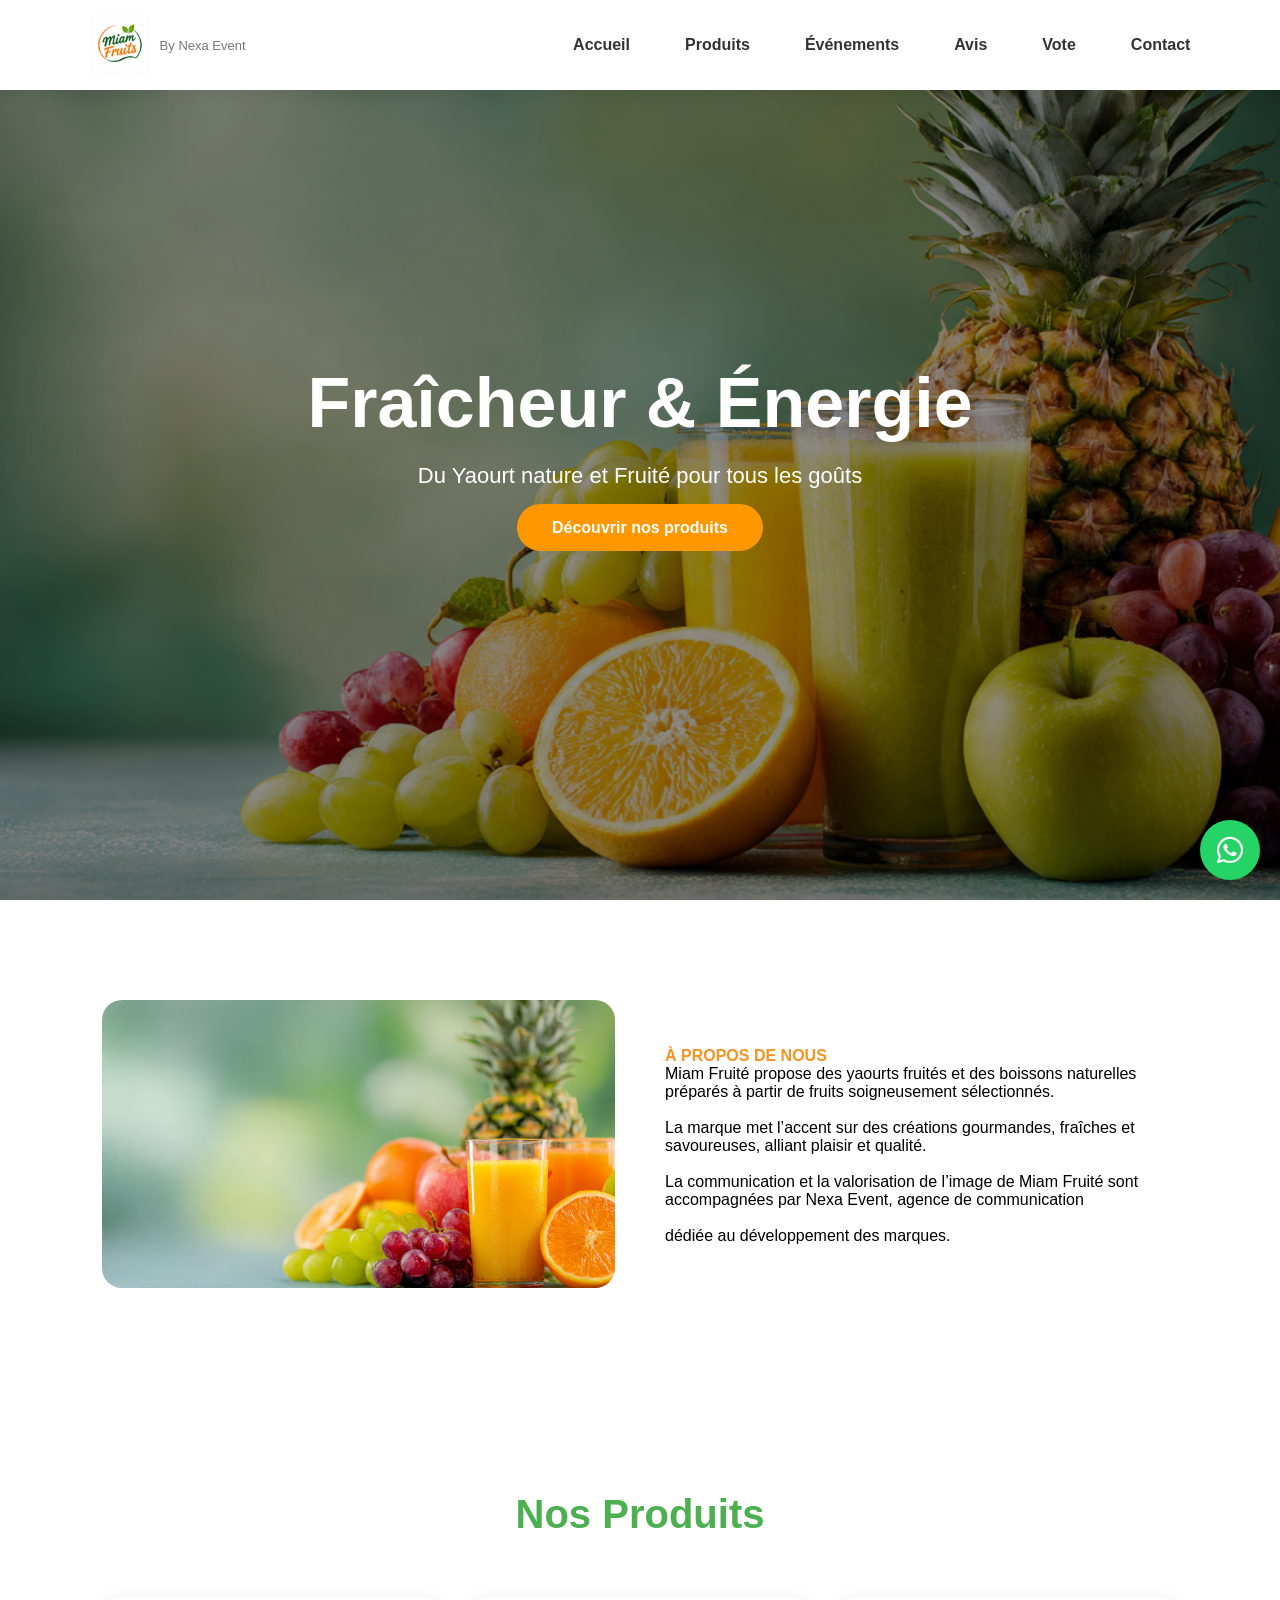
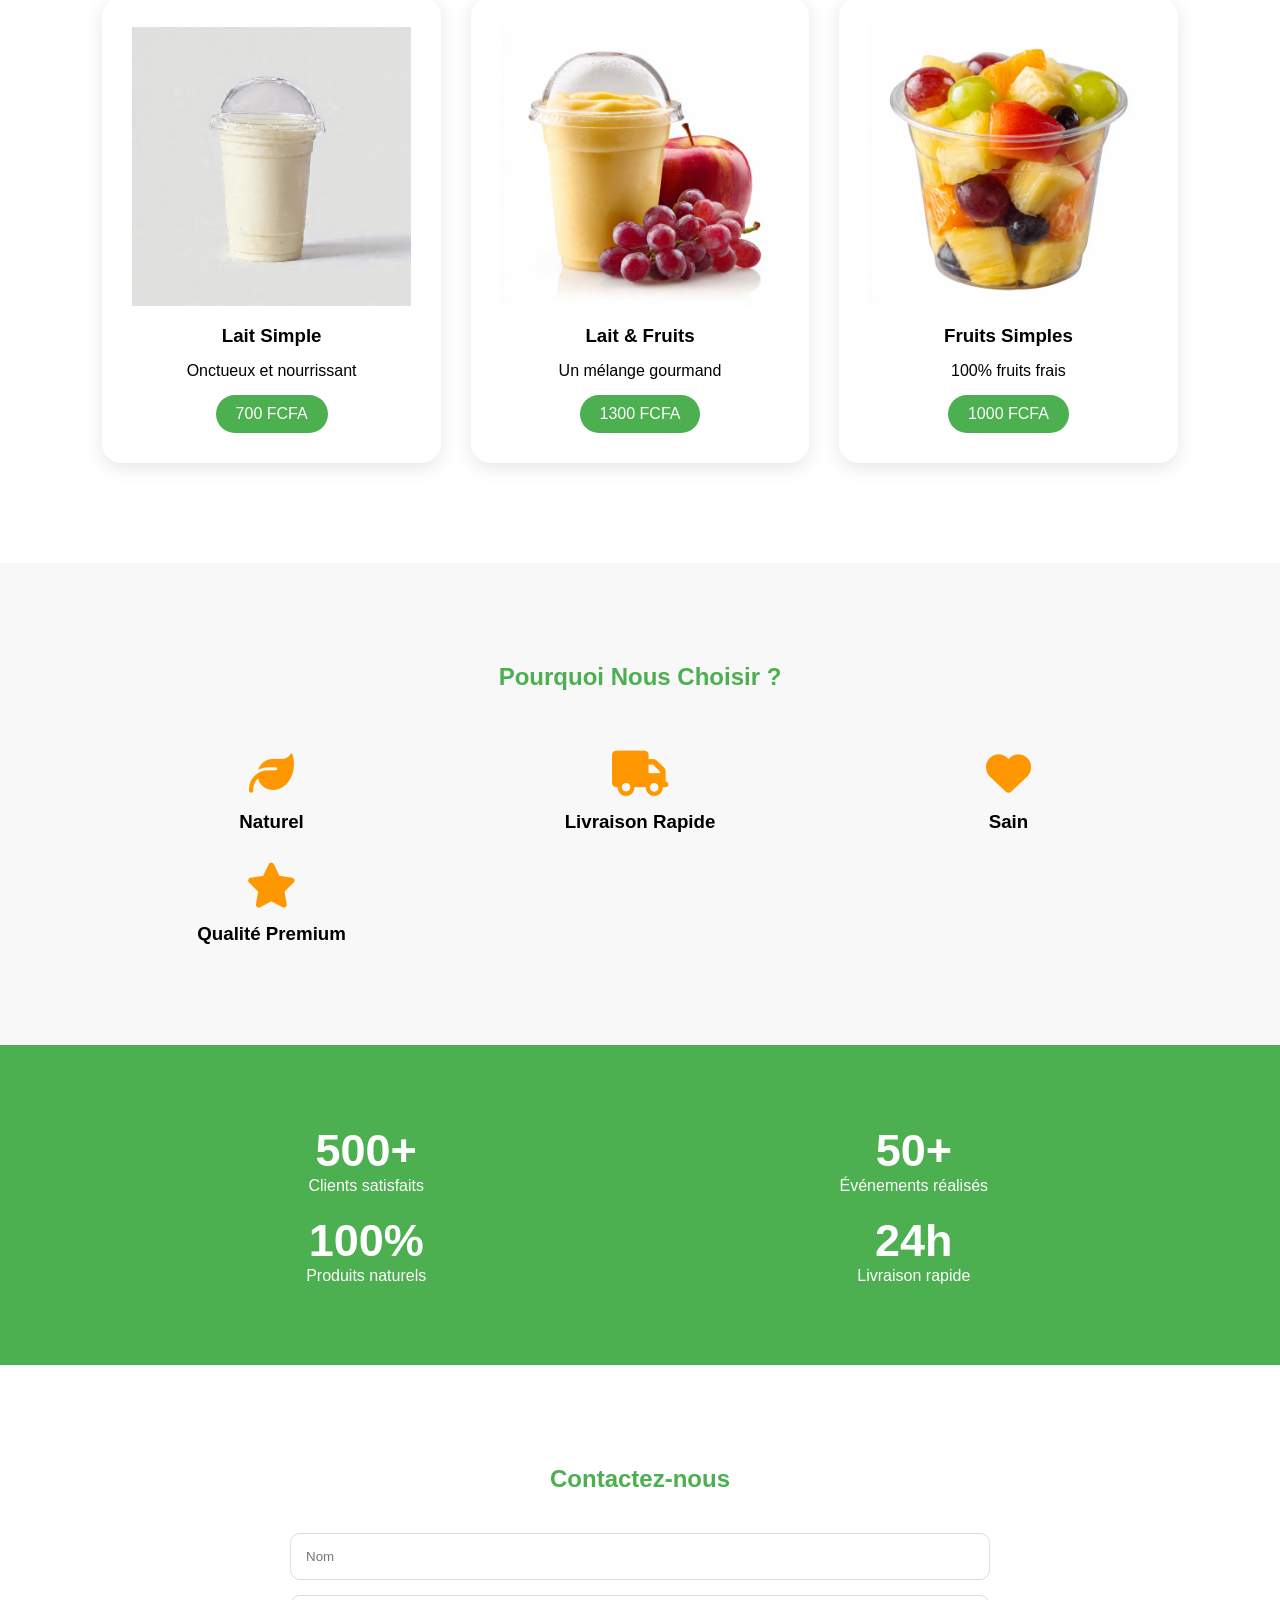
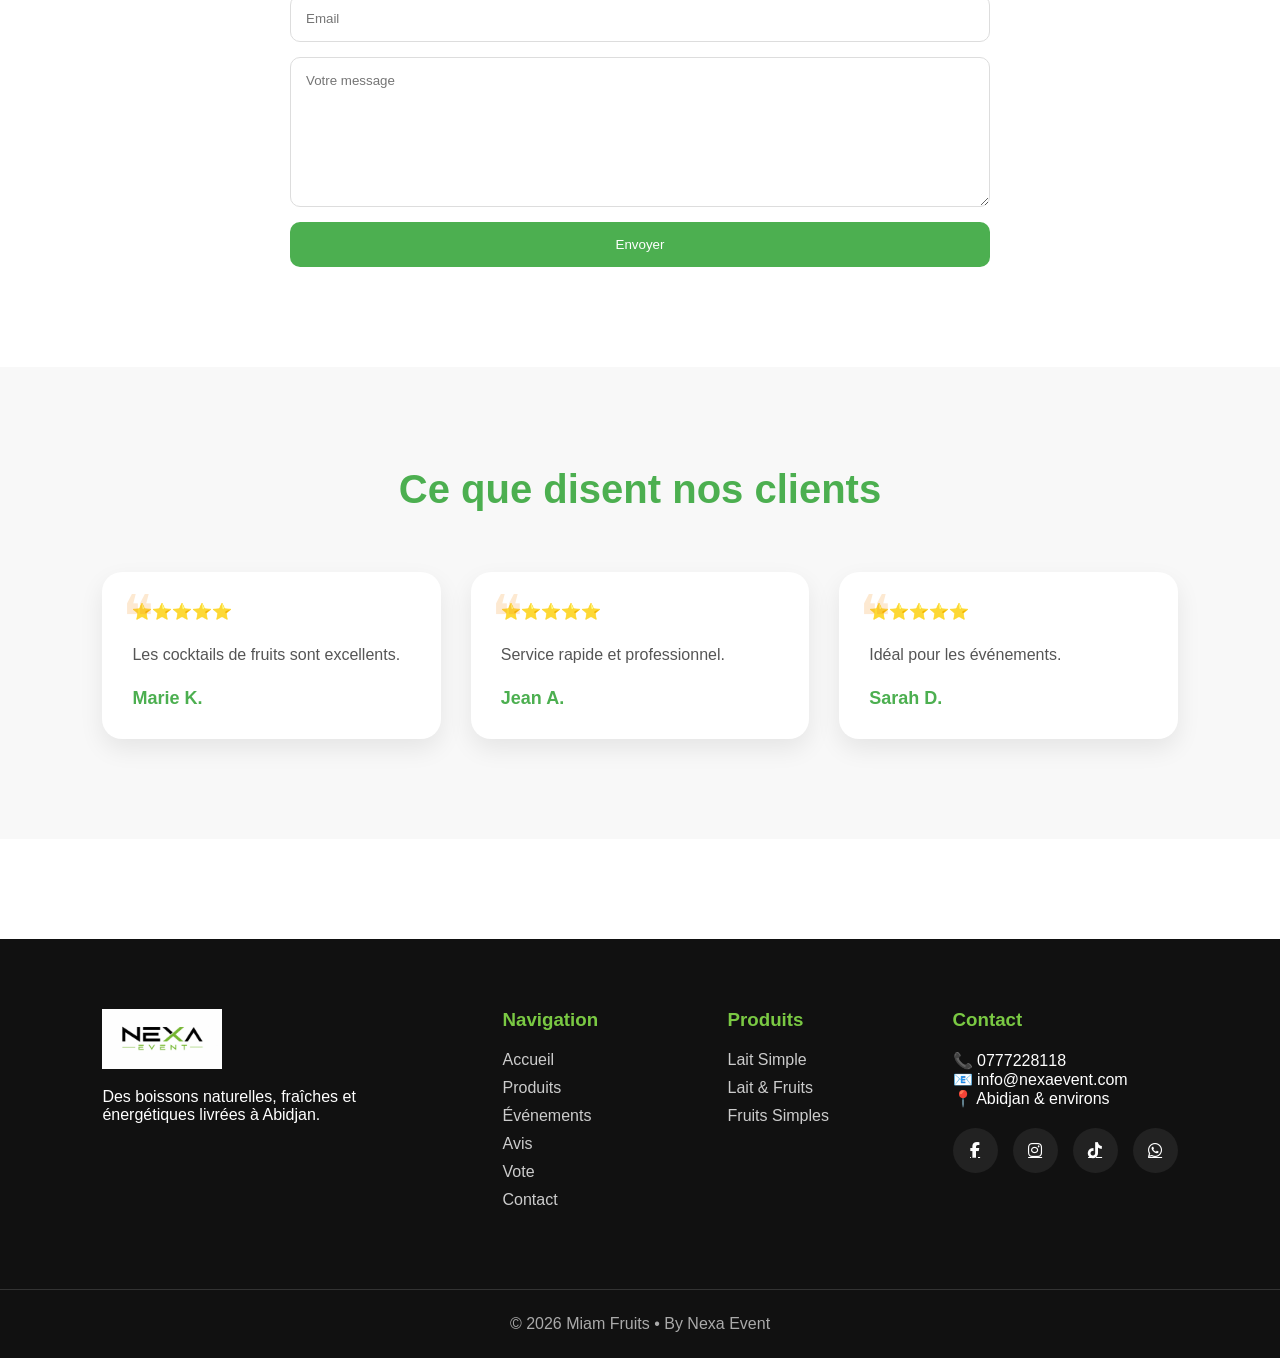
==== commit 1a2ea111: "modif texte" ====
--- a/index.html
+++ b/index.html
@@ -60,8 +60,8 @@
         <h1>Fraîcheur & Énergie</h1>
 
         <p>
-            Des boissons saines et naturelles
-            pour tous les goûts.
+            Du Yaourt nature et Fruité
+            pour tous les goûts
         </p>
 
         <a href="#produits" class="btn">
@@ -80,8 +80,6 @@
     <div class="about-content">
 
         <span class="section-tag">À PROPOS DE NOUS</span>
-
-        <h2>Des fruits frais sélectionnés avec soin</h2>
 
         <p>
             Miam Fruité propose des yaourts fruités et des boissons 
--- a/style.css
+++ b/style.css
@@ -865,4 +865,76 @@
     .result-row em{
         text-align:left;
     }
+
+    .feedback-section {
+    display: flex;
+    justify-content: center; /* centre horizontalement */
+    align-items: center;
+    gap: 40px;
+    padding: 60px 20px;
+    flex-wrap: wrap; /* important pour mobile */
+}
+
+/* Carte formulaire */
+.feedback-card {
+    width: 100%;
+    max-width: 600px;
+    background: white;
+    padding: 30px;
+    border-radius: 15px;
+    box-shadow: 0 10px 30px rgba(0,0,0,0.1);
+}
+
+/* Bloc note moyenne */
+.rating-summary {
+    width: 220px;
+    text-align: center;
+}
+
+/* CENTRER le titre */
+.feedback-card h2 {
+    text-align: center;
+}
+
+/* Formulaire propre */
+#reviewForm {
+    display: flex;
+    flex-direction: column;
+}
+
+#reviewForm label {
+    margin-top: 12px;
+    font-weight: 600;
+}
+
+#reviewForm select,
+#reviewForm textarea {
+    margin-top: 5px;
+    padding: 10px;
+    border-radius: 8px;
+    border: 1px solid #ccc;
+}
+
+/* Bouton WhatsApp */
+#reviewForm button {
+    margin-top: 20px;
+    padding: 12px;
+    background: #25D366;
+    color: white;
+    border: none;
+    border-radius: 10px;
+    cursor: pointer;
+    font-size: 16px;
+}
+
+#reviewForm button:hover {
+    background: #1ebe5d;
+}
+
+/* Mobile */
+@media (max-width: 768px) {
+    .rating-summary {
+        width: 100%;
+    }
+}
 }
